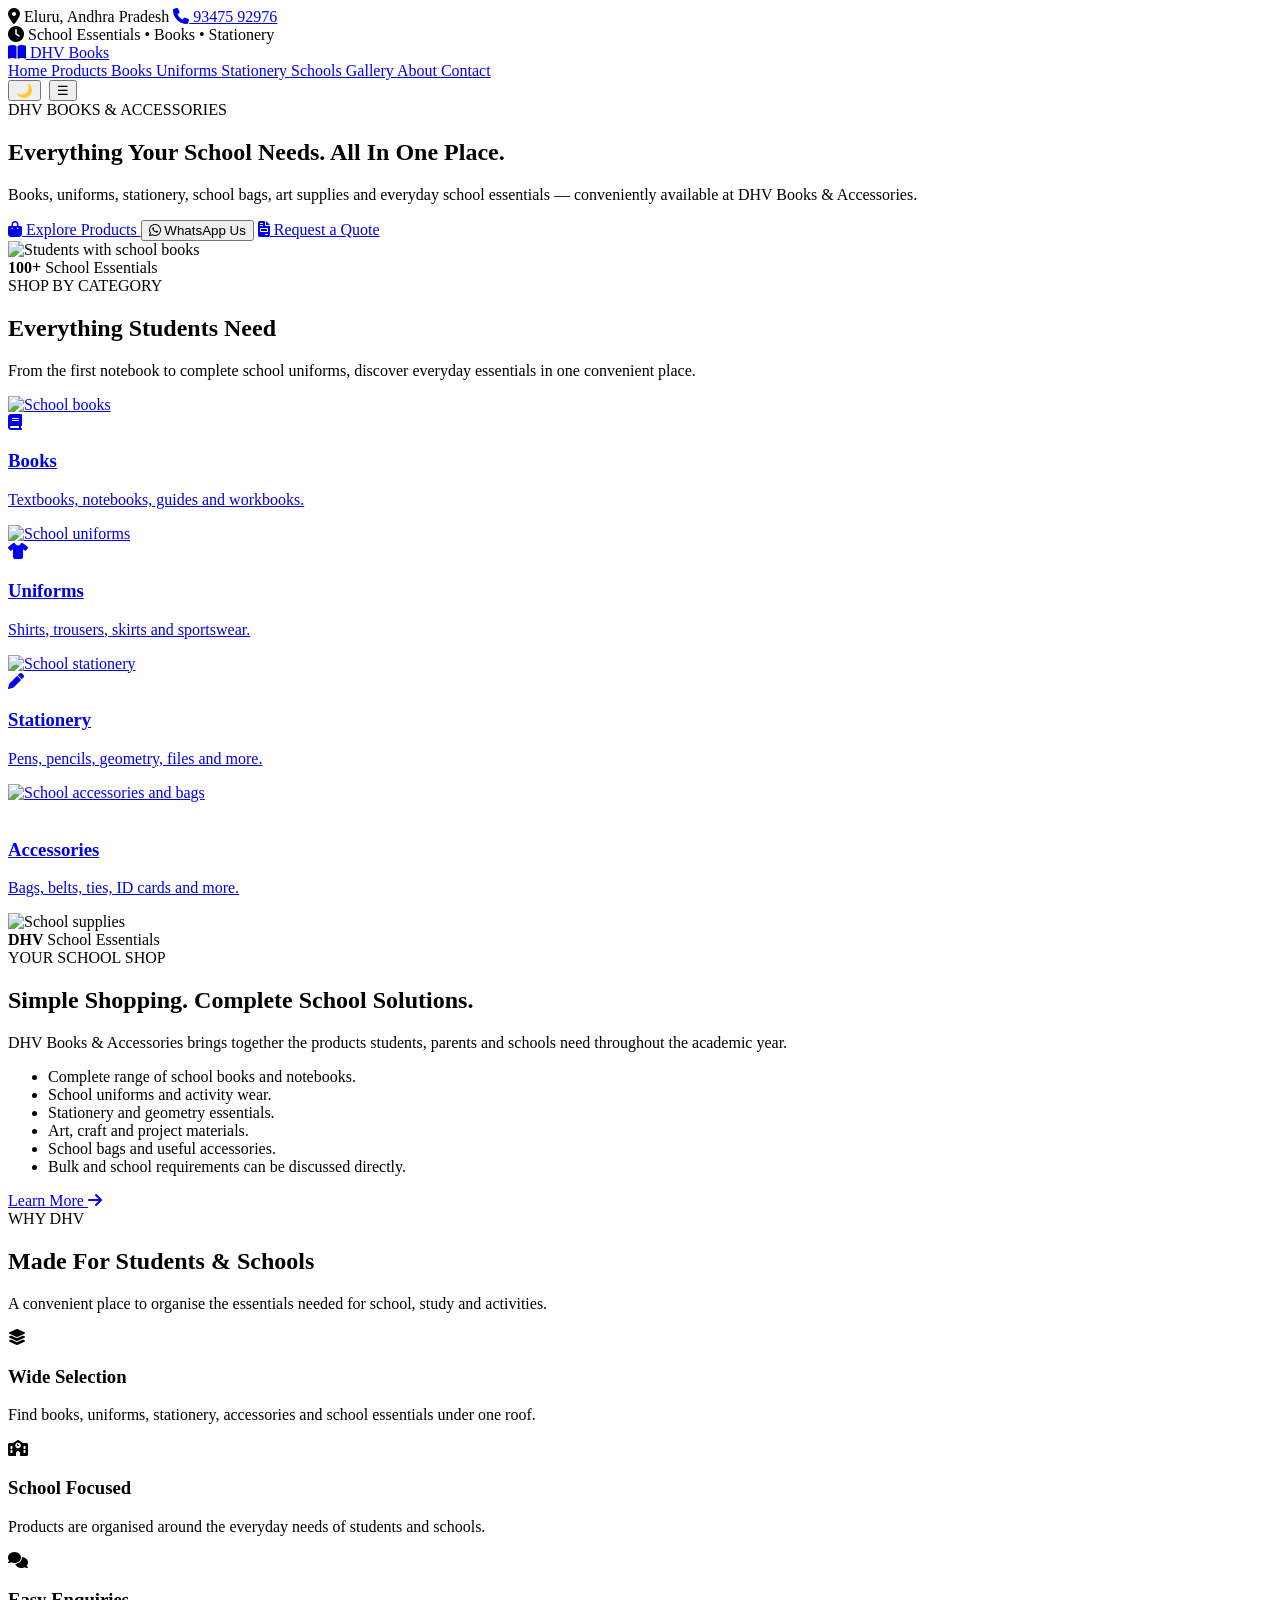
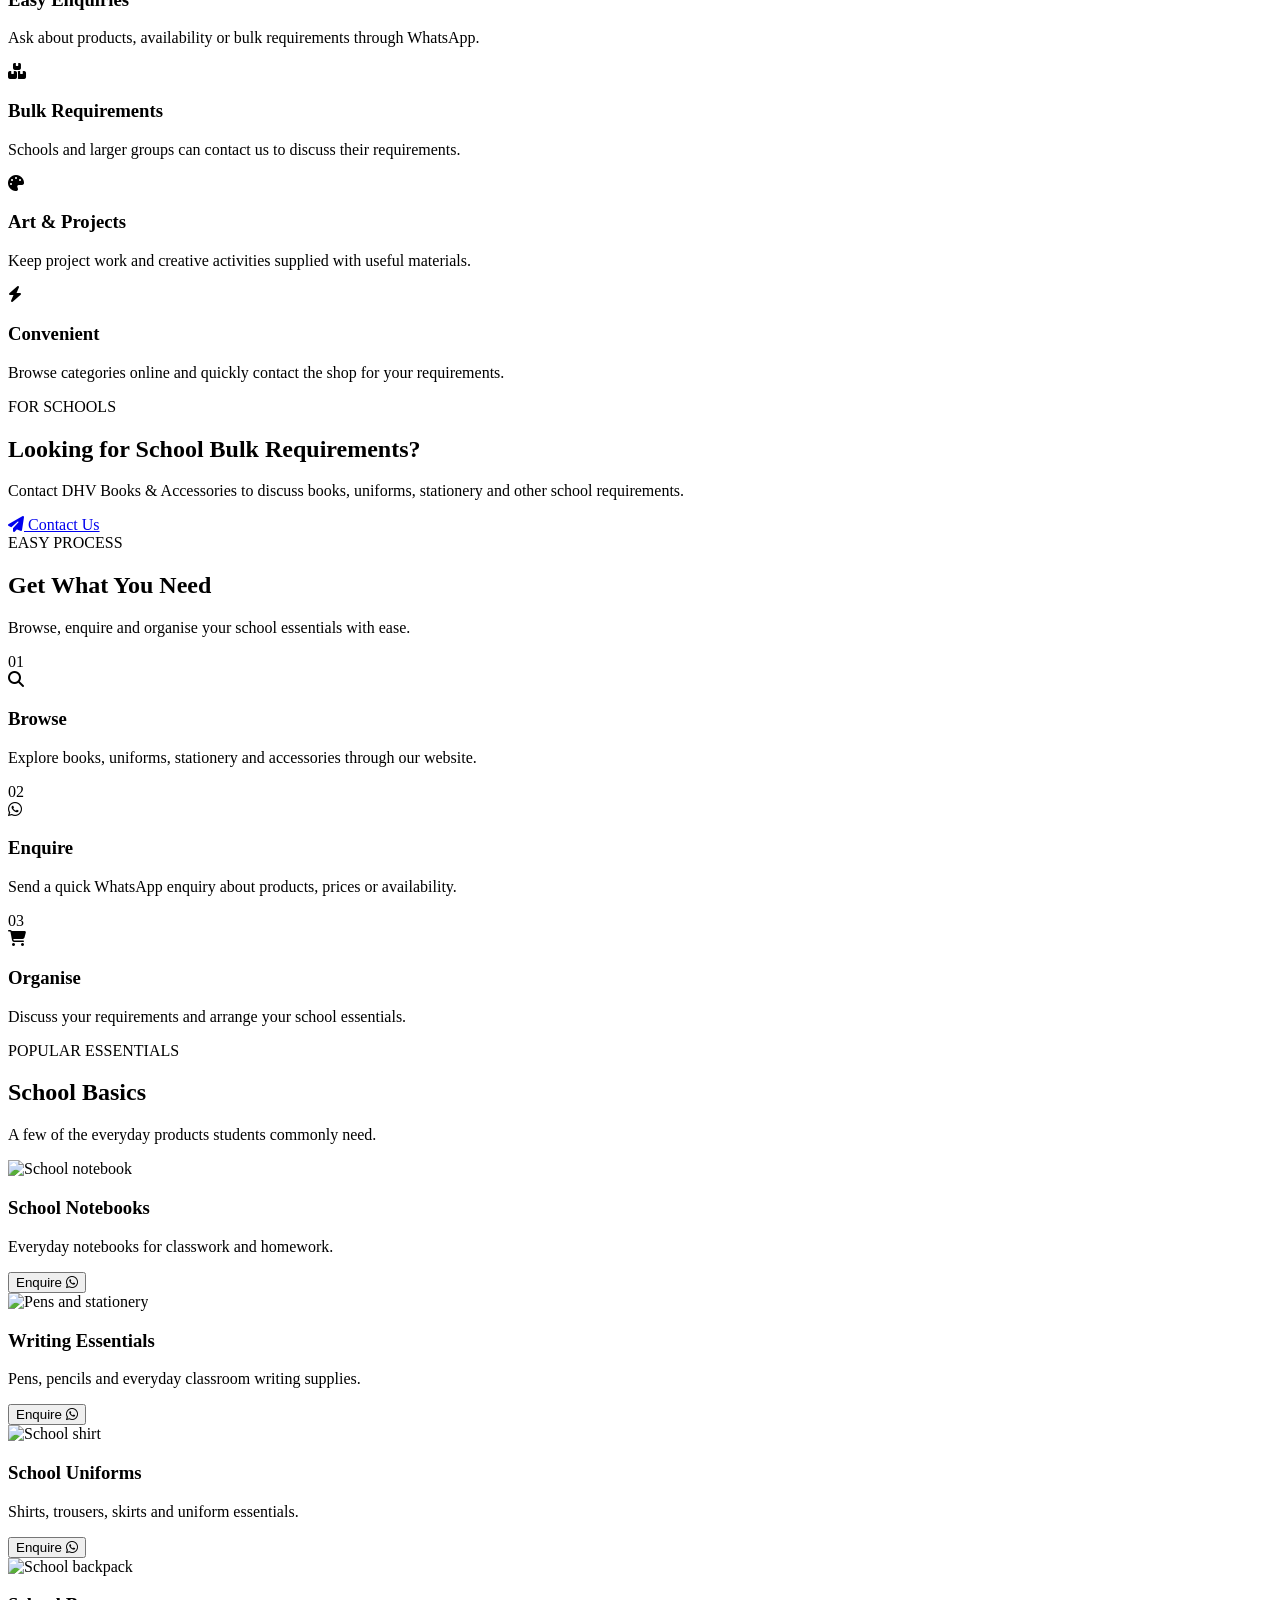
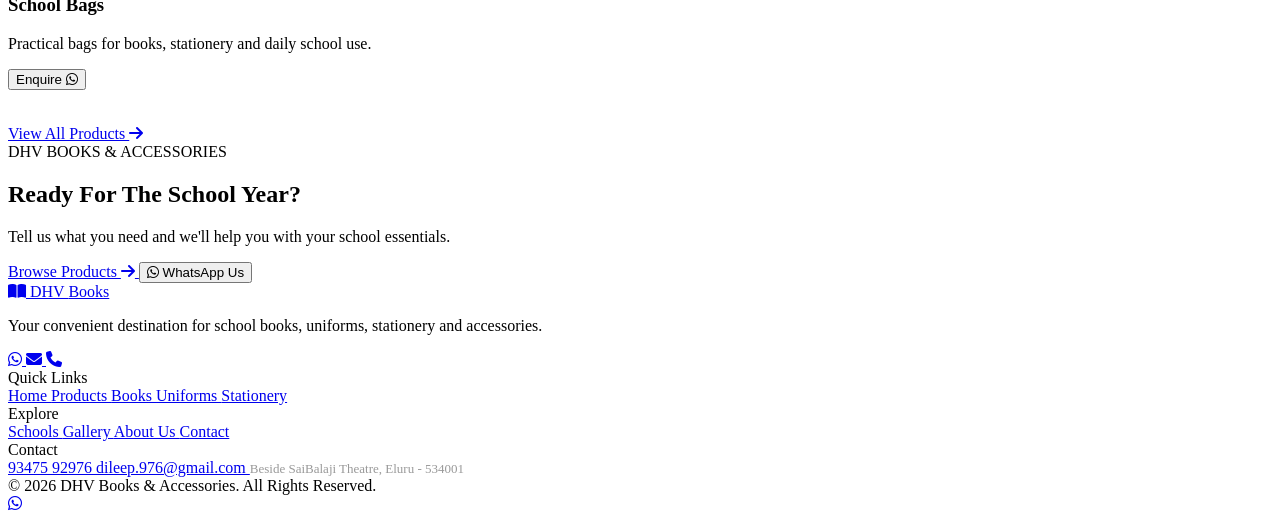
==== index.html @ c1295459 "Add files via upload" ====
<!DOCTYPE html>
<html lang="en">
<head>
    <meta charset="UTF-8">

    <meta
        name="viewport"
        content="width=device-width, initial-scale=1.0"
    >

    <meta
        name="description"
        content="DHV Books & Accessories - School books, uniforms, stationery, bags, art supplies and complete school essentials in Eluru."
    >

    <meta
        name="theme-color"
        content="#050505"
    >

    <title>
        DHV Books & Accessories | Everything Your School Needs
    </title>

    <!-- =====================================================
         ICONS
         ===================================================== -->

    <link
        rel="stylesheet"
        href="https://cdnjs.cloudflare.com/ajax/libs/font-awesome/6.5.2/css/all.min.css"
    >

    <!-- =====================================================
         WEBSITE STYLES
         ===================================================== -->

    <link
        rel="stylesheet"
        href="css/styles.css"
    >

    <!-- Prevent theme flash -->
    <script>
        (function () {
            const savedTheme =
                localStorage.getItem("dhv-theme");

            if (savedTheme === "light") {
                document.documentElement.classList.add(
                    "light-mode"
                );
            }
        })();
    </script>
</head>


<body>

    <!-- =====================================================
         TOP BAR
         ===================================================== -->

    <div class="top-bar">

        <div class="container top-bar-inner">

            <div class="top-bar-left">

                <span>
                    <i class="fa-solid fa-location-dot"></i>
                    Eluru, Andhra Pradesh
                </span>

                <a href="tel:9347592976">
                    <i class="fa-solid fa-phone"></i>
                    93475 92976
                </a>

            </div>


            <div class="top-bar-right">

                <span>
                    <i class="fa-solid fa-clock"></i>
                    School Essentials • Books • Stationery
                </span>

            </div>

        </div>

    </div>


    <!-- =====================================================
         HEADER
         ===================================================== -->

    <header class="site-header">

        <div class="container navbar">

            <!-- LOGO -->

            <a
                href="index.html"
                class="logo"
                aria-label="DHV Books & Accessories Home"
            >

                <span class="logo-icon">
                    <i class="fa-solid fa-book-open"></i>
                </span>

                <span class="logo-text">
                    DHV <span>Books</span>
                </span>

            </a>


            <!-- NAVIGATION -->

            <nav
                class="main-nav"
                id="mainNav"
            >

                <a
                    href="index.html"
                    class="active"
                >
                    Home
                </a>

                <a href="products.html">
                    Products
                </a>

                <a href="books.html">
                    Books
                </a>

                <a href="uniforms.html">
                    Uniforms
                </a>

                <a href="stationery.html">
                    Stationery
                </a>

                <a href="schools.html">
                    Schools
                </a>

                <a href="gallery.html">
                    Gallery
                </a>

                <a href="about.html">
                    About
                </a>

                <a href="contact.html">
                    Contact
                </a>

            </nav>


            <!-- HEADER ACTIONS -->

            <div
                style="
                    display:flex;
                    align-items:center;
                    gap:8px;
                "
            >

                <!-- THEME TOGGLE -->

                <button
                    class="theme-toggle"
                    id="themeToggle"
                    type="button"
                    aria-label="Toggle dark and light mode"
                    title="Toggle dark and light mode"
                >
                    🌙
                </button>


                <!-- MOBILE MENU -->

                <button
                    class="menu-toggle"
                    type="button"
                    aria-label="Open navigation menu"
                    aria-expanded="false"
                >
                    ☰
                </button>

            </div>

        </div>

    </header>


    <!-- =====================================================
         HERO
         ===================================================== -->

    <main>

        <section class="hero">

            <div class="container">

                <div class="hero-content">

                    <div class="section-kicker">
                        DHV BOOKS & ACCESSORIES
                    </div>


                    <h1>

                        Everything Your
                        <span>School Needs.</span>

                        All In One Place.

                    </h1>


                    <p>

                        Books, uniforms, stationery,
                        school bags, art supplies and
                        everyday school essentials —
                        conveniently available at DHV
                        Books & Accessories.

                    </p>


                    <div class="hero-buttons">

                        <a
                            href="products.html"
                            class="btn btn-primary"
                        >

                            <i class="fa-solid fa-bag-shopping"></i>

                            Explore Products

                        </a>


                        <button
                            type="button"
                            class="btn btn-whatsapp"
                            onclick="openWhatsApp(
                                'Hello DHV Books & Accessories, I would like to know more about your school products.'
                            )"
                        >

                            <i class="fa-brands fa-whatsapp"></i>

                            WhatsApp Us

                        </button>


                        <a
                            href="contact.html"
                            class="btn btn-outline"
                        >

                            <i class="fa-solid fa-file-invoice"></i>

                            Request a Quote

                        </a>

                    </div>

                </div>


                <!-- HERO IMAGE -->

                <div class="hero-image">

                    <img
                        src="https://images.unsplash.com/photo-1503676260728-1c00da094a0b?auto=format&fit=crop&w=1200&q=85"
                        alt="Students with school books"
                        loading="eager"
                    >


                    <div class="hero-badge">

                        <strong>
                            100+
                        </strong>

                        School Essentials

                    </div>

                </div>

            </div>

        </section>


        <!-- =================================================
             CATEGORIES
             ================================================= -->

        <section class="section">

            <div class="container">

                <div class="section-header">

                    <div class="section-kicker">
                        SHOP BY CATEGORY
                    </div>

                    <h2 class="section-title">
                        Everything Students Need
                    </h2>

                    <p class="section-description">

                        From the first notebook to
                        complete school uniforms,
                        discover everyday essentials
                        in one convenient place.

                    </p>

                </div>


                <div class="category-grid">


                    <!-- BOOKS -->

                    <a
                        href="books.html"
                        class="category-card reveal"
                    >

                        <img
                            src="https://images.unsplash.com/photo-1544716278-ca5e3f4abd8c?auto=format&fit=crop&w=900&q=80"
                            alt="School books"
                            loading="lazy"
                        >

                        <div class="category-content">

                            <div class="category-icon">

                                <i class="fa-solid fa-book"></i>

                            </div>

                            <h3>
                                Books
                            </h3>

                            <p>
                                Textbooks, notebooks,
                                guides and workbooks.
                            </p>

                        </div>

                    </a>


                    <!-- UNIFORMS -->

                    <a
                        href="uniforms.html"
                        class="category-card reveal"
                    >

                        <img
                            src="https://images.unsplash.com/photo-1529390079861-591de354faf5?auto=format&fit=crop&w=900&q=80"
                            alt="School uniforms"
                            loading="lazy"
                        >

                        <div class="category-content">

                            <div class="category-icon">

                                <i class="fa-solid fa-shirt"></i>

                            </div>

                            <h3>
                                Uniforms
                            </h3>

                            <p>
                                Shirts, trousers,
                                skirts and sportswear.
                            </p>

                        </div>

                    </a>


                    <!-- STATIONERY -->

                    <a
                        href="stationery.html"
                        class="category-card reveal"
                    >

                        <img
                            src="https://images.unsplash.com/photo-1456735190827-d1262f71b8a3?auto=format&fit=crop&w=900&q=80"
                            alt="School stationery"
                            loading="lazy"
                        >

                        <div class="category-content">

                            <div class="category-icon">

                                <i class="fa-solid fa-pen"></i>

                            </div>

                            <h3>
                                Stationery
                            </h3>

                            <p>
                                Pens, pencils, geometry,
                                files and more.
                            </p>

                        </div>

                    </a>


                    <!-- ACCESSORIES -->

                    <a
                        href="products.html"
                        class="category-card reveal"
                    >

                        <img
                            src="https://images.unsplash.com/photo-1553062407-98eeb64c6a62?auto=format&fit=crop&w=900&q=80"
                            alt="School accessories and bags"
                            loading="lazy"
                        >

                        <div class="category-content">

                            <div class="category-icon">

                                <i class="fa-solid fa-backpack"></i>

                            </div>

                            <h3>
                                Accessories
                            </h3>

                            <p>
                                Bags, belts, ties,
                                ID cards and more.
                            </p>

                        </div>

                    </a>

                </div>

            </div>

        </section>


        <!-- =================================================
             ABOUT / SHOP INTRO
             ================================================= -->

        <section class="section section-dark">

            <div class="container">

                <div class="two-column">

                    <div class="image-card reveal">

                        <img
                            src="https://images.unsplash.com/photo-1588072432836-e10032774350?auto=format&fit=crop&w=1200&q=85"
                            alt="School supplies"
                            loading="lazy"
                        >

                        <div class="image-card-badge">

                            <strong>
                                DHV
                            </strong>

                            School Essentials

                        </div>

                    </div>


                    <div class="reveal">

                        <div class="section-kicker">
                            YOUR SCHOOL SHOP
                        </div>

                        <h2 class="section-title">
                            Simple Shopping.
                            Complete School Solutions.
                        </h2>

                        <p class="text-muted">

                            DHV Books & Accessories brings
                            together the products students,
                            parents and schools need
                            throughout the academic year.

                        </p>


                        <ul class="check-list">

                            <li>
                                Complete range of school books
                                and notebooks.
                            </li>

                            <li>
                                School uniforms and activity wear.
                            </li>

                            <li>
                                Stationery and geometry essentials.
                            </li>

                            <li>
                                Art, craft and project materials.
                            </li>

                            <li>
                                School bags and useful accessories.
                            </li>

                            <li>
                                Bulk and school requirements
                                can be discussed directly.
                            </li>

                        </ul>


                        <a
                            href="about.html"
                            class="btn btn-primary"
                        >

                            Learn More

                            <i class="fa-solid fa-arrow-right"></i>

                        </a>

                    </div>

                </div>

            </div>

        </section>


        <!-- =================================================
             WHY DHV
             ================================================= -->

        <section class="section">

            <div class="container">

                <div class="section-header">

                    <div class="section-kicker">
                        WHY DHV
                    </div>

                    <h2 class="section-title">
                        Made For Students & Schools
                    </h2>

                    <p class="section-description">

                        A convenient place to organise
                        the essentials needed for school,
                        study and activities.

                    </p>

                </div>


                <div class="feature-grid">


                    <div class="feature-card reveal">

                        <div class="feature-icon">

                            <i class="fa-solid fa-layer-group"></i>

                        </div>

                        <h3>
                            Wide Selection
                        </h3>

                        <p>

                            Find books, uniforms,
                            stationery, accessories
                            and school essentials
                            under one roof.

                        </p>

                    </div>


                    <div class="feature-card reveal">

                        <div class="feature-icon orange">

                            <i class="fa-solid fa-school"></i>

                        </div>

                        <h3>
                            School Focused
                        </h3>

                        <p>

                            Products are organised
                            around the everyday needs
                            of students and schools.

                        </p>

                    </div>


                    <div class="feature-card reveal">

                        <div class="feature-icon green">

                            <i class="fa-solid fa-comments"></i>

                        </div>

                        <h3>
                            Easy Enquiries
                        </h3>

                        <p>

                            Ask about products,
                            availability or bulk
                            requirements through WhatsApp.

                        </p>

                    </div>


                    <div class="feature-card reveal">

                        <div class="feature-icon">

                            <i class="fa-solid fa-boxes-stacked"></i>

                        </div>

                        <h3>
                            Bulk Requirements
                        </h3>

                        <p>

                            Schools and larger groups
                            can contact us to discuss
                            their requirements.

                        </p>

                    </div>


                    <div class="feature-card reveal">

                        <div class="feature-icon orange">

                            <i class="fa-solid fa-palette"></i>

                        </div>

                        <h3>
                            Art & Projects
                        </h3>

                        <p>

                            Keep project work and
                            creative activities supplied
                            with useful materials.

                        </p>

                    </div>


                    <div class="feature-card reveal">

                        <div class="feature-icon green">

                            <i class="fa-solid fa-bolt"></i>

                        </div>

                        <h3>
                            Convenient
                        </h3>

                        <p>

                            Browse categories online
                            and quickly contact the shop
                            for your requirements.

                        </p>

                    </div>

                </div>

            </div>

        </section>


        <!-- =================================================
             SCHOOL BANNER
             ================================================= -->

        <section class="school-banner">

            <div class="container">

                <div class="school-banner-content">

                    <div>

                        <div class="section-kicker">
                            FOR SCHOOLS
                        </div>

                        <h2>
                            Looking for School
                            Bulk Requirements?
                        </h2>

                        <p>

                            Contact DHV Books &
                            Accessories to discuss
                            books, uniforms, stationery
                            and other school requirements.

                        </p>

                    </div>


                    <a
                        href="contact.html"
                        class="btn btn-yellow"
                    >

                        <i class="fa-solid fa-paper-plane"></i>

                        Contact Us

                    </a>

                </div>

            </div>

        </section>


        <!-- =================================================
             HOW IT WORKS
             ================================================= -->

        <section class="section">

            <div class="container">

                <div class="section-header">

                    <div class="section-kicker">
                        EASY PROCESS
                    </div>

                    <h2 class="section-title">
                        Get What You Need
                    </h2>

                    <p class="section-description">

                        Browse, enquire and organise
                        your school essentials with ease.

                    </p>

                </div>


                <div class="steps-grid">


                    <div class="step-card reveal">

                        <span class="step-number">
                            01
                        </span>

                        <div class="step-icon">

                            <i class="fa-solid fa-magnifying-glass"></i>

                        </div>

                        <h3>
                            Browse
                        </h3>

                        <p>

                            Explore books, uniforms,
                            stationery and accessories
                            through our website.

                        </p>

                    </div>


                    <div class="step-card reveal">

                        <span class="step-number">
                            02
                        </span>

                        <div class="step-icon">

                            <i class="fa-brands fa-whatsapp"></i>

                        </div>

                        <h3>
                            Enquire
                        </h3>

                        <p>

                            Send a quick WhatsApp enquiry
                            about products, prices or
                            availability.

                        </p>

                    </div>


                    <div class="step-card reveal">

                        <span class="step-number">
                            03
                        </span>

                        <div class="step-icon">

                            <i class="fa-solid fa-cart-shopping"></i>

                        </div>

                        <h3>
                            Organise
                        </h3>

                        <p>

                            Discuss your requirements
                            and arrange your school
                            essentials.

                        </p>

                    </div>

                </div>

            </div>

        </section>


        <!-- =================================================
             FEATURED PRODUCTS
             ================================================= -->

        <section class="section section-dark">

            <div class="container">

                <div class="section-header">

                    <div class="section-kicker">
                        POPULAR ESSENTIALS
                    </div>

                    <h2 class="section-title">
                        School Basics
                    </h2>

                    <p class="section-description">

                        A few of the everyday products
                        students commonly need.

                    </p>

                </div>


                <div class="product-grid">


                    <article
                        class="product-card reveal"
                        data-category="books"
                    >

                        <div class="product-image">

                            <img
                                src="https://images.unsplash.com/photo-1544947950-fa07a98d237f?auto=format&fit=crop&w=800&q=80"
                                alt="School notebook"
                                loading="lazy"
                            >

                        </div>

                        <div class="product-content">

                            <h3>
                                School Notebooks
                            </h3>

                            <p>
                                Everyday notebooks for
                                classwork and homework.
                            </p>

                            <button
                                class="btn btn-primary"
                                type="button"
                                onclick="enquireProduct('School Notebooks')"
                            >

                                Enquire

                                <i class="fa-brands fa-whatsapp"></i>

                            </button>

                        </div>

                    </article>


                    <article
                        class="product-card reveal"
                        data-category="stationery"
                    >

                        <div class="product-image">

                            <img
                                src="https://images.unsplash.com/photo-1583485088034-697b5bc54ccd?auto=format&fit=crop&w=800&q=80"
                                alt="Pens and stationery"
                                loading="lazy"
                            >

                        </div>

                        <div class="product-content">

                            <h3>
                                Writing Essentials
                            </h3>

                            <p>
                                Pens, pencils and everyday
                                classroom writing supplies.
                            </p>

                            <button
                                class="btn btn-primary"
                                type="button"
                                onclick="enquireProduct('Writing Essentials')"
                            >

                                Enquire

                                <i class="fa-brands fa-whatsapp"></i>

                            </button>

                        </div>

                    </article>


                    <article
                        class="product-card reveal"
                        data-category="uniforms"
                    >

                        <div class="product-image">

                            <img
                                src="https://images.unsplash.com/photo-1622445275576-721325763afe?auto=format&fit=crop&w=800&q=80"
                                alt="School shirt"
                                loading="lazy"
                            >

                        </div>

                        <div class="product-content">

                            <h3>
                                School Uniforms
                            </h3>

                            <p>
                                Shirts, trousers, skirts
                                and uniform essentials.
                            </p>

                            <button
                                class="btn btn-primary"
                                type="button"
                                onclick="enquireProduct('School Uniforms')"
                            >

                                Enquire

                                <i class="fa-brands fa-whatsapp"></i>

                            </button>

                        </div>

                    </article>


                    <article
                        class="product-card reveal"
                        data-category="accessories"
                    >

                        <div class="product-image">

                            <img
                                src="https://images.unsplash.com/photo-1553062407-98eeb64c6a62?auto=format&fit=crop&w=800&q=80"
                                alt="School backpack"
                                loading="lazy"
                            >

                        </div>

                        <div class="product-content">

                            <h3>
                                School Bags
                            </h3>

                            <p>
                                Practical bags for books,
                                stationery and daily school use.
                            </p>

                            <button
                                class="btn btn-primary"
                                type="button"
                                onclick="enquireProduct('School Bags')"
                            >

                                Enquire

                                <i class="fa-brands fa-whatsapp"></i>

                            </button>

                        </div>

                    </article>

                </div>


                <div
                    class="text-center"
                    style="margin-top:35px;"
                >

                    <a
                        href="products.html"
                        class="btn btn-outline"
                    >

                        View All Products

                        <i class="fa-solid fa-arrow-right"></i>

                    </a>

                </div>

            </div>

        </section>


        <!-- =================================================
             CTA
             ================================================= -->

        <section class="cta-section">

            <div class="container">

                <div class="cta-box">

                    <div class="cta-content">

                        <div class="section-kicker">
                            DHV BOOKS & ACCESSORIES
                        </div>

                        <h2>
                            Ready For The
                            School Year?
                        </h2>

                        <p>

                            Tell us what you need and
                            we'll help you with your
                            school essentials.

                        </p>

                    </div>


                    <div class="cta-buttons">

                        <a
                            href="products.html"
                            class="btn btn-white"
                        >

                            Browse Products

                            <i class="fa-solid fa-arrow-right"></i>

                        </a>


                        <button
                            type="button"
                            class="btn btn-yellow"
                            onclick="openWhatsApp(
                                'Hello DHV Books & Accessories, I would like to enquire about school essentials.'
                            )"
                        >

                            <i class="fa-brands fa-whatsapp"></i>

                            WhatsApp Us

                        </button>

                    </div>

                </div>

            </div>

        </section>

    </main>


    <!-- =====================================================
         FOOTER
         ===================================================== -->

    <footer class="site-footer">

        <div class="container">

            <div class="footer-grid">


                <!-- BRAND -->

                <div class="footer-brand">

                    <a
                        href="index.html"
                        class="logo"
                    >

                        <span class="logo-icon">

                            <i class="fa-solid fa-book-open"></i>

                        </span>

                        <span class="logo-text">
                            DHV <span>Books</span>
                        </span>

                    </a>


                    <p>

                        Your convenient destination
                        for school books, uniforms,
                        stationery and accessories.

                    </p>


                    <div class="footer-social">

                        <a
                            href="https://wa.me/919347592976"
                            target="_blank"
                            rel="noopener"
                            aria-label="WhatsApp"
                        >
                            <i class="fa-brands fa-whatsapp"></i>
                        </a>

                        <a
                            href="mailto:dileep.976@gmail.com"
                            aria-label="Email"
                        >
                            <i class="fa-solid fa-envelope"></i>
                        </a>

                        <a
                            href="tel:9347592976"
                            aria-label="Phone"
                        >
                            <i class="fa-solid fa-phone"></i>
                        </a>

                    </div>

                </div>


                <!-- QUICK LINKS -->

                <div>

                    <div class="footer-title">
                        Quick Links
                    </div>

                    <div class="footer-links">

                        <a href="index.html">
                            Home
                        </a>

                        <a href="products.html">
                            Products
                        </a>

                        <a href="books.html">
                            Books
                        </a>

                        <a href="uniforms.html">
                            Uniforms
                        </a>

                        <a href="stationery.html">
                            Stationery
                        </a>

                    </div>

                </div>


                <!-- COMPANY -->

                <div>

                    <div class="footer-title">
                        Explore
                    </div>

                    <div class="footer-links">

                        <a href="schools.html">
                            Schools
                        </a>

                        <a href="gallery.html">
                            Gallery
                        </a>

                        <a href="about.html">
                            About Us
                        </a>

                        <a href="contact.html">
                            Contact
                        </a>

                    </div>

                </div>


                <!-- CONTACT -->

                <div>

                    <div class="footer-title">
                        Contact
                    </div>

                    <div class="footer-links">

                        <a href="tel:9347592976">
                            93475 92976
                        </a>

                        <a href="mailto:dileep.976@gmail.com">
                            dileep.976@gmail.com
                        </a>

                        <span style="color:#999;font-size:13px;">
                            Beside SaiBalaji Theatre,
                            Eluru - 534001
                        </span>

                    </div>

                </div>

            </div>


            <div class="footer-bottom">

                ©
                <span id="currentYear">
                    2026
                </span>

                DHV Books & Accessories.
                All Rights Reserved.

            </div>

        </div>

    </footer>


    <!-- =====================================================
         FLOATING WHATSAPP
         ===================================================== -->

    <a
        href="https://wa.me/919347592976"
        target="_blank"
        rel="noopener"
        class="whatsapp-float"
        aria-label="Chat with DHV Books & Accessories on WhatsApp"
        title="WhatsApp DHV Books & Accessories"
    >

        <i class="fa-brands fa-whatsapp"></i>

    </a>


    <!-- =====================================================
         JAVASCRIPT
         ===================================================== -->

    <script src="js/script.js"></script>

</body>
</html>
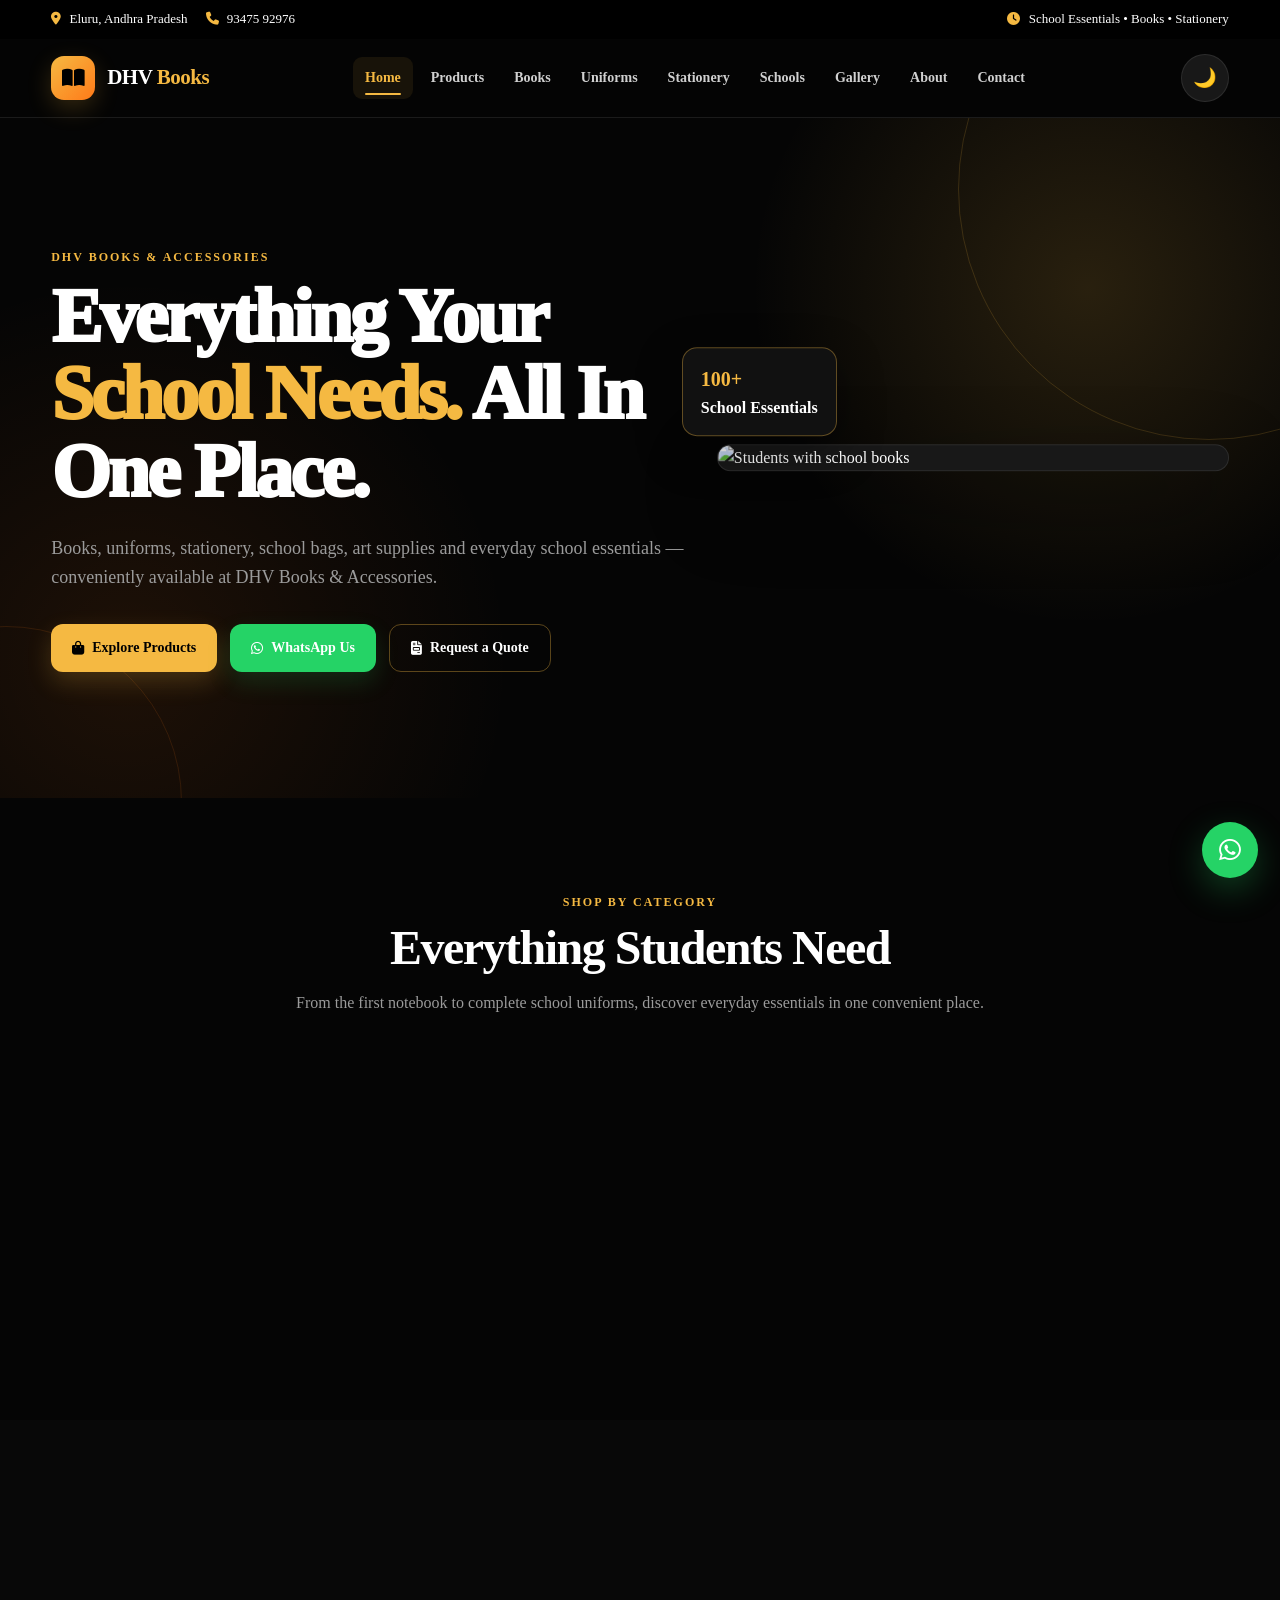
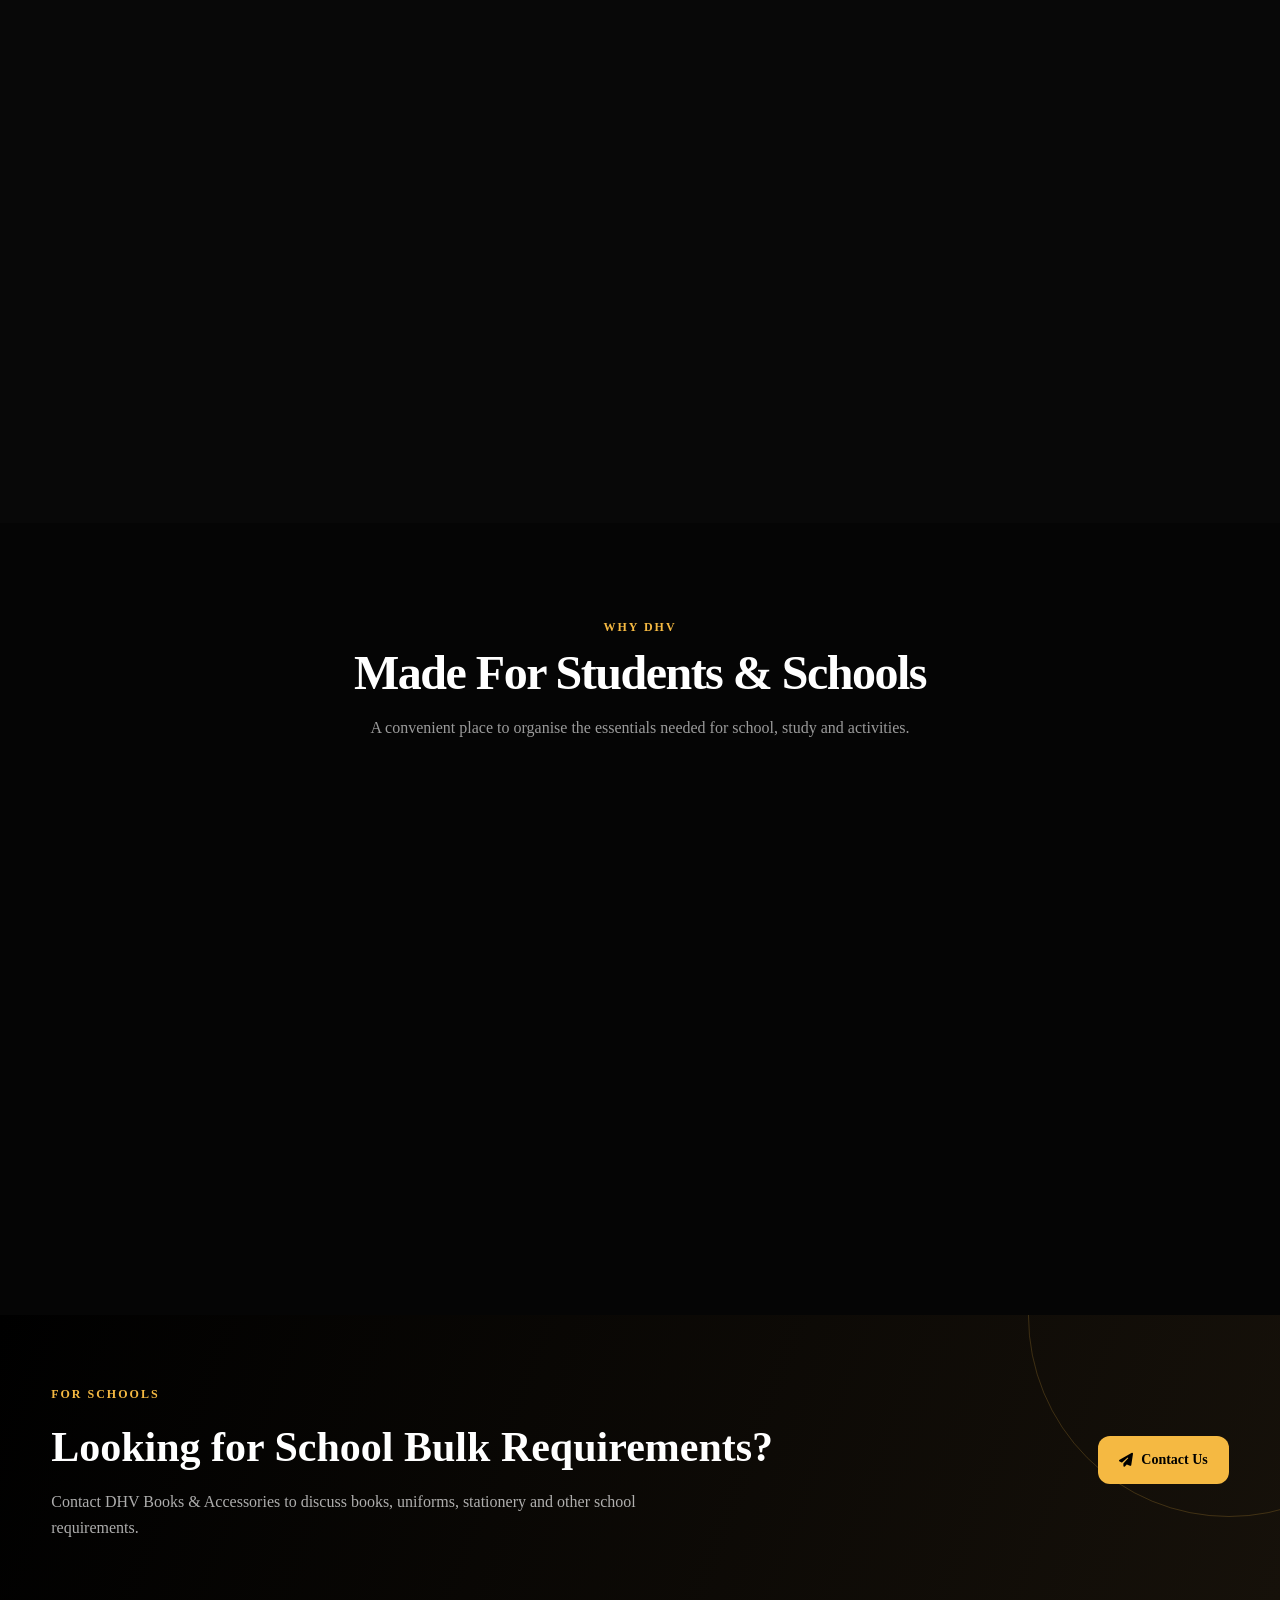
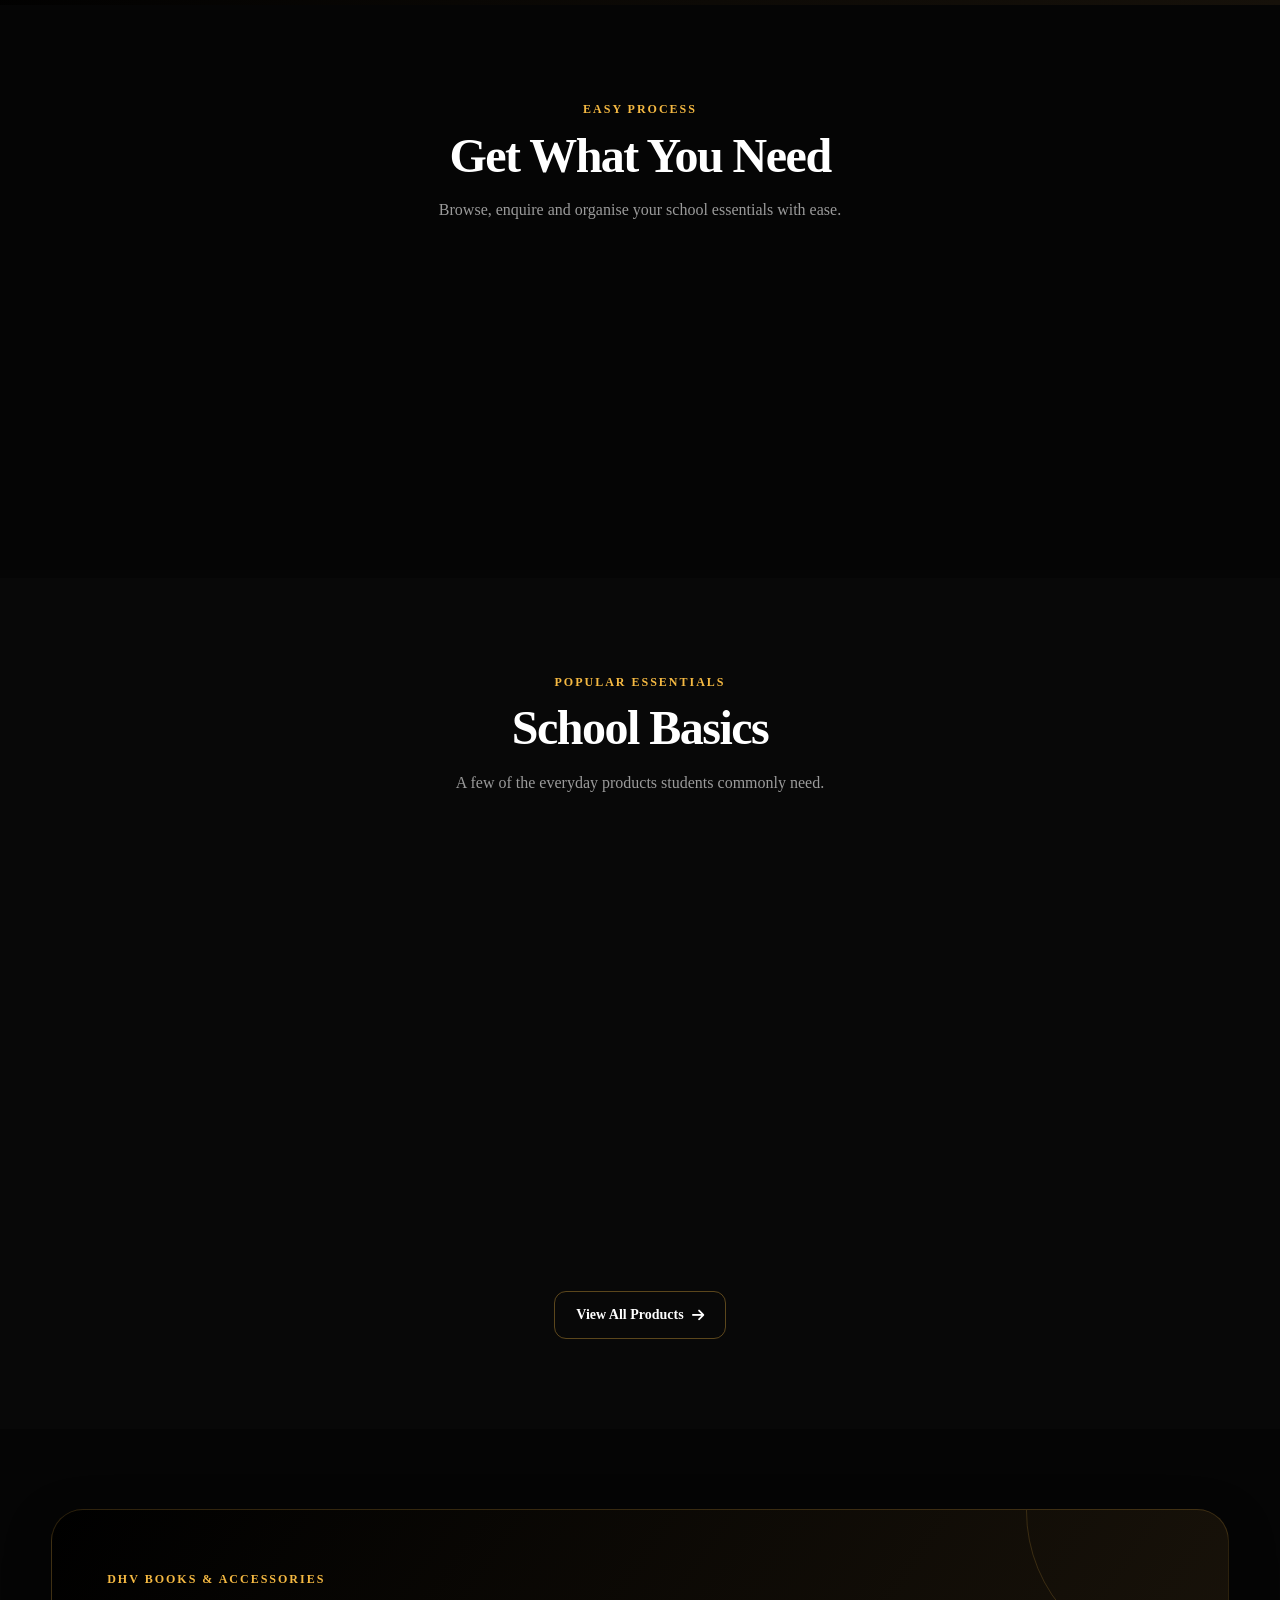
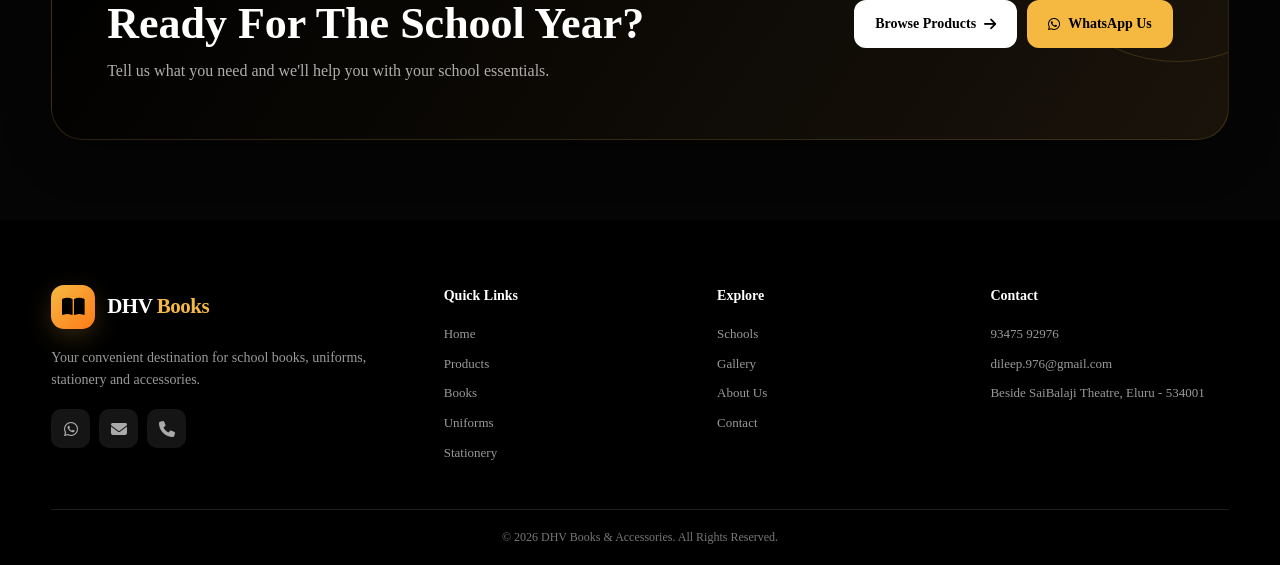
==== commit 9619f376: "Update index.html" ====
--- a/index.html
+++ b/index.html
@@ -1,1463 +1,862 @@
 <!DOCTYPE html>
 <html lang="en">
-<head>
-    <meta charset="UTF-8">
+  <head>
+    <link rel="stylesheet" href="styles.css" />
+
+    <script src="js/script.js"></script>
+    
+    <meta charset="UTF-8" />
+
+    <meta name="viewport" content="width=device-width, initial-scale=1.0" />
 
     <meta
-        name="viewport"
-        content="width=device-width, initial-scale=1.0"
-    >
-
-    <meta
-        name="description"
-        content="DHV Books & Accessories - School books, uniforms, stationery, bags, art supplies and complete school essentials in Eluru."
-    >
-
-    <meta
-        name="theme-color"
-        content="#050505"
-    >
-
-    <title>
-        DHV Books & Accessories | Everything Your School Needs
-    </title>
+      name="description"
+      content="DHV Books & Accessories - School books, uniforms, stationery, bags, art supplies and complete school essentials in Eluru."
+    />
+
+    <meta name="theme-color" content="#050505" />
+
+    <title>DHV Books & Accessories | Everything Your School Needs</title>
 
     <!-- =====================================================
          ICONS
          ===================================================== -->
 
     <link
-        rel="stylesheet"
-        href="https://cdnjs.cloudflare.com/ajax/libs/font-awesome/6.5.2/css/all.min.css"
-    >
+      rel="stylesheet"
+      href="https://cdnjs.cloudflare.com/ajax/libs/font-awesome/6.5.2/css/all.min.css"
+    />
 
     <!-- =====================================================
          WEBSITE STYLES
          ===================================================== -->
 
-    <link
-        rel="stylesheet"
-        href="css/styles.css"
-    >
 
     <!-- Prevent theme flash -->
     <script>
-        (function () {
-            const savedTheme =
-                localStorage.getItem("dhv-theme");
-
-            if (savedTheme === "light") {
-                document.documentElement.classList.add(
-                    "light-mode"
-                );
-            }
-        })();
+      (function () {
+        const savedTheme = localStorage.getItem("dhv-theme");
+
+        if (savedTheme === "light") {
+          document.documentElement.classList.add("light-mode");
+        }
+      })();
     </script>
-</head>
-
-
-<body>
-
+  </head>
+
+  <body>
     <!-- =====================================================
          TOP BAR
          ===================================================== -->
 
     <div class="top-bar">
-
-        <div class="container top-bar-inner">
-
-            <div class="top-bar-left">
-
-                <span>
-                    <i class="fa-solid fa-location-dot"></i>
-                    Eluru, Andhra Pradesh
-                </span>
-
-                <a href="tel:9347592976">
-                    <i class="fa-solid fa-phone"></i>
-                    93475 92976
-                </a>
-
-            </div>
-
-
-            <div class="top-bar-right">
-
-                <span>
-                    <i class="fa-solid fa-clock"></i>
-                    School Essentials • Books • Stationery
-                </span>
-
-            </div>
-
-        </div>
-
+      <div class="container top-bar-inner">
+        <div class="top-bar-left">
+          <span>
+            <i class="fa-solid fa-location-dot"></i>
+            Eluru, Andhra Pradesh
+          </span>
+
+          <a href="tel:9347592976">
+            <i class="fa-solid fa-phone"></i>
+            93475 92976
+          </a>
+        </div>
+
+        <div class="top-bar-right">
+          <span>
+            <i class="fa-solid fa-clock"></i>
+            School Essentials • Books • Stationery
+          </span>
+        </div>
+      </div>
     </div>
-
 
     <!-- =====================================================
          HEADER
          ===================================================== -->
 
     <header class="site-header">
-
-        <div class="container navbar">
-
-            <!-- LOGO -->
-
-            <a
-                href="index.html"
-                class="logo"
-                aria-label="DHV Books & Accessories Home"
-            >
-
-                <span class="logo-icon">
-                    <i class="fa-solid fa-book-open"></i>
-                </span>
-
-                <span class="logo-text">
-                    DHV <span>Books</span>
-                </span>
-
-            </a>
-
-
-            <!-- NAVIGATION -->
-
-            <nav
-                class="main-nav"
-                id="mainNav"
-            >
-
-                <a
-                    href="index.html"
-                    class="active"
-                >
-                    Home
-                </a>
-
-                <a href="products.html">
-                    Products
-                </a>
-
-                <a href="books.html">
-                    Books
-                </a>
-
-                <a href="uniforms.html">
-                    Uniforms
-                </a>
-
-                <a href="stationery.html">
-                    Stationery
-                </a>
-
-                <a href="schools.html">
-                    Schools
-                </a>
-
-                <a href="gallery.html">
-                    Gallery
-                </a>
-
-                <a href="about.html">
-                    About
-                </a>
-
-                <a href="contact.html">
-                    Contact
-                </a>
-
-            </nav>
-
-
-            <!-- HEADER ACTIONS -->
-
-            <div
-                style="
-                    display:flex;
-                    align-items:center;
-                    gap:8px;
-                "
-            >
-
-                <!-- THEME TOGGLE -->
-
-                <button
-                    class="theme-toggle"
-                    id="themeToggle"
-                    type="button"
-                    aria-label="Toggle dark and light mode"
-                    title="Toggle dark and light mode"
-                >
-                    🌙
-                </button>
-
-
-                <!-- MOBILE MENU -->
-
-                <button
-                    class="menu-toggle"
-                    type="button"
-                    aria-label="Open navigation menu"
-                    aria-expanded="false"
-                >
-                    ☰
-                </button>
-
-            </div>
-
-        </div>
-
+      <div class="container navbar">
+        <!-- LOGO -->
+
+        <a
+          href="index.html"
+          class="logo"
+          aria-label="DHV Books & Accessories Home"
+        >
+          <span class="logo-icon">
+            <i class="fa-solid fa-book-open"></i>
+          </span>
+
+          <span class="logo-text"> DHV <span>Books</span> </span>
+        </a>
+
+        <!-- NAVIGATION -->
+
+        <nav class="main-nav" id="mainNav">
+          <a href="index.html" class="active"> Home </a>
+
+          <a href="products.html"> Products </a>
+
+          <a href="books.html"> Books </a>
+
+          <a href="uniforms.html"> Uniforms </a>
+
+          <a href="stationery.html"> Stationery </a>
+
+          <a href="schools.html"> Schools </a>
+
+          <a href="gallery.html"> Gallery </a>
+
+          <a href="about.html"> About </a>
+
+          <a href="contact.html"> Contact </a>
+        </nav>
+
+        <!-- HEADER ACTIONS -->
+
+        <div style="display: flex; align-items: center; gap: 8px">
+          <!-- THEME TOGGLE -->
+
+          <button
+            class="theme-toggle"
+            id="themeToggle"
+            type="button"
+            aria-label="Toggle dark and light mode"
+            title="Toggle dark and light mode"
+          >
+            🌙
+          </button>
+
+          <!-- MOBILE MENU -->
+
+          <button
+            class="menu-toggle"
+            type="button"
+            aria-label="Open navigation menu"
+            aria-expanded="false"
+          >
+            ☰
+          </button>
+        </div>
+      </div>
     </header>
-
 
     <!-- =====================================================
          HERO
          ===================================================== -->
 
     <main>
-
-        <section class="hero">
-
-            <div class="container">
-
-                <div class="hero-content">
-
-                    <div class="section-kicker">
-                        DHV BOOKS & ACCESSORIES
-                    </div>
-
-
-                    <h1>
-
-                        Everything Your
-                        <span>School Needs.</span>
-
-                        All In One Place.
-
-                    </h1>
-
-
-                    <p>
-
-                        Books, uniforms, stationery,
-                        school bags, art supplies and
-                        everyday school essentials —
-                        conveniently available at DHV
-                        Books & Accessories.
-
-                    </p>
-
-
-                    <div class="hero-buttons">
-
-                        <a
-                            href="products.html"
-                            class="btn btn-primary"
-                        >
-
-                            <i class="fa-solid fa-bag-shopping"></i>
-
-                            Explore Products
-
-                        </a>
-
-
-                        <button
-                            type="button"
-                            class="btn btn-whatsapp"
-                            onclick="openWhatsApp(
+      <section class="hero">
+        <div class="container">
+          <div class="hero-content">
+            <div class="section-kicker">DHV BOOKS & ACCESSORIES</div>
+
+            <h1>
+              Everything Your
+              <span>School Needs.</span>
+
+              All In One Place.
+            </h1>
+
+            <p>
+              Books, uniforms, stationery, school bags, art supplies and
+              everyday school essentials — conveniently available at DHV Books &
+              Accessories.
+            </p>
+
+            <div class="hero-buttons">
+              <a href="products.html" class="btn btn-primary">
+                <i class="fa-solid fa-bag-shopping"></i>
+
+                Explore Products
+              </a>
+
+              <button
+                type="button"
+                class="btn btn-whatsapp"
+                onclick="openWhatsApp(
                                 'Hello DHV Books & Accessories, I would like to know more about your school products.'
                             )"
-                        >
-
-                            <i class="fa-brands fa-whatsapp"></i>
-
-                            WhatsApp Us
-
-                        </button>
-
-
-                        <a
-                            href="contact.html"
-                            class="btn btn-outline"
-                        >
-
-                            <i class="fa-solid fa-file-invoice"></i>
-
-                            Request a Quote
-
-                        </a>
-
-                    </div>
-
-                </div>
-
-
-                <!-- HERO IMAGE -->
-
-                <div class="hero-image">
-
-                    <img
-                        src="https://images.unsplash.com/photo-1503676260728-1c00da094a0b?auto=format&fit=crop&w=1200&q=85"
-                        alt="Students with school books"
-                        loading="eager"
-                    >
-
-
-                    <div class="hero-badge">
-
-                        <strong>
-                            100+
-                        </strong>
-
-                        School Essentials
-
-                    </div>
-
-                </div>
-
-            </div>
-
-        </section>
-
-
-        <!-- =================================================
+              >
+                <i class="fa-brands fa-whatsapp"></i>
+
+                WhatsApp Us
+              </button>
+
+              <a href="contact.html" class="btn btn-outline">
+                <i class="fa-solid fa-file-invoice"></i>
+
+                Request a Quote
+              </a>
+            </div>
+          </div>
+
+          <!-- HERO IMAGE -->
+
+          <div class="hero-image">
+            <img
+              src="https://images.unsplash.com/photo-1503676260728-1c00da094a0b?auto=format&fit=crop&w=1200&q=85"
+              alt="Students with school books"
+              loading="eager"
+            />
+
+            <div class="hero-badge">
+              <strong> 100+ </strong>
+
+              School Essentials
+            </div>
+          </div>
+        </div>
+      </section>
+
+      <!-- =================================================
              CATEGORIES
              ================================================= -->
 
-        <section class="section">
-
-            <div class="container">
-
-                <div class="section-header">
-
-                    <div class="section-kicker">
-                        SHOP BY CATEGORY
-                    </div>
-
-                    <h2 class="section-title">
-                        Everything Students Need
-                    </h2>
-
-                    <p class="section-description">
-
-                        From the first notebook to
-                        complete school uniforms,
-                        discover everyday essentials
-                        in one convenient place.
-
-                    </p>
-
+      <section class="section">
+        <div class="container">
+          <div class="section-header">
+            <div class="section-kicker">SHOP BY CATEGORY</div>
+
+            <h2 class="section-title">Everything Students Need</h2>
+
+            <p class="section-description">
+              From the first notebook to complete school uniforms, discover
+              everyday essentials in one convenient place.
+            </p>
+          </div>
+
+          <div class="category-grid">
+            <!-- BOOKS -->
+
+            <a href="books.html" class="category-card reveal">
+              <img
+                src="https://images.unsplash.com/photo-1544716278-ca5e3f4abd8c?auto=format&fit=crop&w=900&q=80"
+                alt="School books"
+                loading="lazy"
+              />
+
+              <div class="category-content">
+                <div class="category-icon">
+                  <i class="fa-solid fa-book"></i>
                 </div>
 
-
-                <div class="category-grid">
-
-
-                    <!-- BOOKS -->
-
-                    <a
-                        href="books.html"
-                        class="category-card reveal"
-                    >
-
-                        <img
-                            src="https://images.unsplash.com/photo-1544716278-ca5e3f4abd8c?auto=format&fit=crop&w=900&q=80"
-                            alt="School books"
-                            loading="lazy"
-                        >
-
-                        <div class="category-content">
-
-                            <div class="category-icon">
-
-                                <i class="fa-solid fa-book"></i>
-
-                            </div>
-
-                            <h3>
-                                Books
-                            </h3>
-
-                            <p>
-                                Textbooks, notebooks,
-                                guides and workbooks.
-                            </p>
-
-                        </div>
-
-                    </a>
-
-
-                    <!-- UNIFORMS -->
-
-                    <a
-                        href="uniforms.html"
-                        class="category-card reveal"
-                    >
-
-                        <img
-                            src="https://images.unsplash.com/photo-1529390079861-591de354faf5?auto=format&fit=crop&w=900&q=80"
-                            alt="School uniforms"
-                            loading="lazy"
-                        >
-
-                        <div class="category-content">
-
-                            <div class="category-icon">
-
-                                <i class="fa-solid fa-shirt"></i>
-
-                            </div>
-
-                            <h3>
-                                Uniforms
-                            </h3>
-
-                            <p>
-                                Shirts, trousers,
-                                skirts and sportswear.
-                            </p>
-
-                        </div>
-
-                    </a>
-
-
-                    <!-- STATIONERY -->
-
-                    <a
-                        href="stationery.html"
-                        class="category-card reveal"
-                    >
-
-                        <img
-                            src="https://images.unsplash.com/photo-1456735190827-d1262f71b8a3?auto=format&fit=crop&w=900&q=80"
-                            alt="School stationery"
-                            loading="lazy"
-                        >
-
-                        <div class="category-content">
-
-                            <div class="category-icon">
-
-                                <i class="fa-solid fa-pen"></i>
-
-                            </div>
-
-                            <h3>
-                                Stationery
-                            </h3>
-
-                            <p>
-                                Pens, pencils, geometry,
-                                files and more.
-                            </p>
-
-                        </div>
-
-                    </a>
-
-
-                    <!-- ACCESSORIES -->
-
-                    <a
-                        href="products.html"
-                        class="category-card reveal"
-                    >
-
-                        <img
-                            src="https://images.unsplash.com/photo-1553062407-98eeb64c6a62?auto=format&fit=crop&w=900&q=80"
-                            alt="School accessories and bags"
-                            loading="lazy"
-                        >
-
-                        <div class="category-content">
-
-                            <div class="category-icon">
-
-                                <i class="fa-solid fa-backpack"></i>
-
-                            </div>
-
-                            <h3>
-                                Accessories
-                            </h3>
-
-                            <p>
-                                Bags, belts, ties,
-                                ID cards and more.
-                            </p>
-
-                        </div>
-
-                    </a>
-
+                <h3>Books</h3>
+
+                <p>Textbooks, notebooks, guides and workbooks.</p>
+              </div>
+            </a>
+
+            <!-- UNIFORMS -->
+
+            <a href="uniforms.html" class="category-card reveal">
+              <img
+                src="https://images.unsplash.com/photo-1529390079861-591de354faf5?auto=format&fit=crop&w=900&q=80"
+                alt="School uniforms"
+                loading="lazy"
+              />
+
+              <div class="category-content">
+                <div class="category-icon">
+                  <i class="fa-solid fa-shirt"></i>
                 </div>
 
-            </div>
-
-        </section>
-
-
-        <!-- =================================================
+                <h3>Uniforms</h3>
+
+                <p>Shirts, trousers, skirts and sportswear.</p>
+              </div>
+            </a>
+
+            <!-- STATIONERY -->
+
+            <a href="stationery.html" class="category-card reveal">
+              <img
+                src="https://images.unsplash.com/photo-1456735190827-d1262f71b8a3?auto=format&fit=crop&w=900&q=80"
+                alt="School stationery"
+                loading="lazy"
+              />
+
+              <div class="category-content">
+                <div class="category-icon">
+                  <i class="fa-solid fa-pen"></i>
+                </div>
+
+                <h3>Stationery</h3>
+
+                <p>Pens, pencils, geometry, files and more.</p>
+              </div>
+            </a>
+
+            <!-- ACCESSORIES -->
+
+            <a href="products.html" class="category-card reveal">
+              <img
+                src="https://images.unsplash.com/photo-1553062407-98eeb64c6a62?auto=format&fit=crop&w=900&q=80"
+                alt="School accessories and bags"
+                loading="lazy"
+              />
+
+              <div class="category-content">
+                <div class="category-icon">
+                  <i class="fa-solid fa-backpack"></i>
+                </div>
+
+                <h3>Accessories</h3>
+
+                <p>Bags, belts, ties, ID cards and more.</p>
+              </div>
+            </a>
+          </div>
+        </div>
+      </section>
+
+      <!-- =================================================
              ABOUT / SHOP INTRO
              ================================================= -->
 
-        <section class="section section-dark">
-
-            <div class="container">
-
-                <div class="two-column">
-
-                    <div class="image-card reveal">
-
-                        <img
-                            src="https://images.unsplash.com/photo-1588072432836-e10032774350?auto=format&fit=crop&w=1200&q=85"
-                            alt="School supplies"
-                            loading="lazy"
-                        >
-
-                        <div class="image-card-badge">
-
-                            <strong>
-                                DHV
-                            </strong>
-
-                            School Essentials
-
-                        </div>
-
-                    </div>
-
-
-                    <div class="reveal">
-
-                        <div class="section-kicker">
-                            YOUR SCHOOL SHOP
-                        </div>
-
-                        <h2 class="section-title">
-                            Simple Shopping.
-                            Complete School Solutions.
-                        </h2>
-
-                        <p class="text-muted">
-
-                            DHV Books & Accessories brings
-                            together the products students,
-                            parents and schools need
-                            throughout the academic year.
-
-                        </p>
-
-
-                        <ul class="check-list">
-
-                            <li>
-                                Complete range of school books
-                                and notebooks.
-                            </li>
-
-                            <li>
-                                School uniforms and activity wear.
-                            </li>
-
-                            <li>
-                                Stationery and geometry essentials.
-                            </li>
-
-                            <li>
-                                Art, craft and project materials.
-                            </li>
-
-                            <li>
-                                School bags and useful accessories.
-                            </li>
-
-                            <li>
-                                Bulk and school requirements
-                                can be discussed directly.
-                            </li>
-
-                        </ul>
-
-
-                        <a
-                            href="about.html"
-                            class="btn btn-primary"
-                        >
-
-                            Learn More
-
-                            <i class="fa-solid fa-arrow-right"></i>
-
-                        </a>
-
-                    </div>
-
-                </div>
-
-            </div>
-
-        </section>
-
-
-        <!-- =================================================
+      <section class="section section-dark">
+        <div class="container">
+          <div class="two-column">
+            <div class="image-card reveal">
+              <img
+                src="https://images.unsplash.com/photo-1588072432836-e10032774350?auto=format&fit=crop&w=1200&q=85"
+                alt="School supplies"
+                loading="lazy"
+              />
+
+              <div class="image-card-badge">
+                <strong> DHV </strong>
+
+                School Essentials
+              </div>
+            </div>
+
+            <div class="reveal">
+              <div class="section-kicker">YOUR SCHOOL SHOP</div>
+
+              <h2 class="section-title">
+                Simple Shopping. Complete School Solutions.
+              </h2>
+
+              <p class="text-muted">
+                DHV Books & Accessories brings together the products students,
+                parents and schools need throughout the academic year.
+              </p>
+
+              <ul class="check-list">
+                <li>Complete range of school books and notebooks.</li>
+
+                <li>School uniforms and activity wear.</li>
+
+                <li>Stationery and geometry essentials.</li>
+
+                <li>Art, craft and project materials.</li>
+
+                <li>School bags and useful accessories.</li>
+
+                <li>Bulk and school requirements can be discussed directly.</li>
+              </ul>
+
+              <a href="about.html" class="btn btn-primary">
+                Learn More
+
+                <i class="fa-solid fa-arrow-right"></i>
+              </a>
+            </div>
+          </div>
+        </div>
+      </section>
+
+      <!-- =================================================
              WHY DHV
              ================================================= -->
 
-        <section class="section">
-
-            <div class="container">
-
-                <div class="section-header">
-
-                    <div class="section-kicker">
-                        WHY DHV
-                    </div>
-
-                    <h2 class="section-title">
-                        Made For Students & Schools
-                    </h2>
-
-                    <p class="section-description">
-
-                        A convenient place to organise
-                        the essentials needed for school,
-                        study and activities.
-
-                    </p>
-
-                </div>
-
-
-                <div class="feature-grid">
-
-
-                    <div class="feature-card reveal">
-
-                        <div class="feature-icon">
-
-                            <i class="fa-solid fa-layer-group"></i>
-
-                        </div>
-
-                        <h3>
-                            Wide Selection
-                        </h3>
-
-                        <p>
-
-                            Find books, uniforms,
-                            stationery, accessories
-                            and school essentials
-                            under one roof.
-
-                        </p>
-
-                    </div>
-
-
-                    <div class="feature-card reveal">
-
-                        <div class="feature-icon orange">
-
-                            <i class="fa-solid fa-school"></i>
-
-                        </div>
-
-                        <h3>
-                            School Focused
-                        </h3>
-
-                        <p>
-
-                            Products are organised
-                            around the everyday needs
-                            of students and schools.
-
-                        </p>
-
-                    </div>
-
-
-                    <div class="feature-card reveal">
-
-                        <div class="feature-icon green">
-
-                            <i class="fa-solid fa-comments"></i>
-
-                        </div>
-
-                        <h3>
-                            Easy Enquiries
-                        </h3>
-
-                        <p>
-
-                            Ask about products,
-                            availability or bulk
-                            requirements through WhatsApp.
-
-                        </p>
-
-                    </div>
-
-
-                    <div class="feature-card reveal">
-
-                        <div class="feature-icon">
-
-                            <i class="fa-solid fa-boxes-stacked"></i>
-
-                        </div>
-
-                        <h3>
-                            Bulk Requirements
-                        </h3>
-
-                        <p>
-
-                            Schools and larger groups
-                            can contact us to discuss
-                            their requirements.
-
-                        </p>
-
-                    </div>
-
-
-                    <div class="feature-card reveal">
-
-                        <div class="feature-icon orange">
-
-                            <i class="fa-solid fa-palette"></i>
-
-                        </div>
-
-                        <h3>
-                            Art & Projects
-                        </h3>
-
-                        <p>
-
-                            Keep project work and
-                            creative activities supplied
-                            with useful materials.
-
-                        </p>
-
-                    </div>
-
-
-                    <div class="feature-card reveal">
-
-                        <div class="feature-icon green">
-
-                            <i class="fa-solid fa-bolt"></i>
-
-                        </div>
-
-                        <h3>
-                            Convenient
-                        </h3>
-
-                        <p>
-
-                            Browse categories online
-                            and quickly contact the shop
-                            for your requirements.
-
-                        </p>
-
-                    </div>
-
-                </div>
-
-            </div>
-
-        </section>
-
-
-        <!-- =================================================
+      <section class="section">
+        <div class="container">
+          <div class="section-header">
+            <div class="section-kicker">WHY DHV</div>
+
+            <h2 class="section-title">Made For Students & Schools</h2>
+
+            <p class="section-description">
+              A convenient place to organise the essentials needed for school,
+              study and activities.
+            </p>
+          </div>
+
+          <div class="feature-grid">
+            <div class="feature-card reveal">
+              <div class="feature-icon">
+                <i class="fa-solid fa-layer-group"></i>
+              </div>
+
+              <h3>Wide Selection</h3>
+
+              <p>
+                Find books, uniforms, stationery, accessories and school
+                essentials under one roof.
+              </p>
+            </div>
+
+            <div class="feature-card reveal">
+              <div class="feature-icon orange">
+                <i class="fa-solid fa-school"></i>
+              </div>
+
+              <h3>School Focused</h3>
+
+              <p>
+                Products are organised around the everyday needs of students and
+                schools.
+              </p>
+            </div>
+
+            <div class="feature-card reveal">
+              <div class="feature-icon green">
+                <i class="fa-solid fa-comments"></i>
+              </div>
+
+              <h3>Easy Enquiries</h3>
+
+              <p>
+                Ask about products, availability or bulk requirements through
+                WhatsApp.
+              </p>
+            </div>
+
+            <div class="feature-card reveal">
+              <div class="feature-icon">
+                <i class="fa-solid fa-boxes-stacked"></i>
+              </div>
+
+              <h3>Bulk Requirements</h3>
+
+              <p>
+                Schools and larger groups can contact us to discuss their
+                requirements.
+              </p>
+            </div>
+
+            <div class="feature-card reveal">
+              <div class="feature-icon orange">
+                <i class="fa-solid fa-palette"></i>
+              </div>
+
+              <h3>Art & Projects</h3>
+
+              <p>
+                Keep project work and creative activities supplied with useful
+                materials.
+              </p>
+            </div>
+
+            <div class="feature-card reveal">
+              <div class="feature-icon green">
+                <i class="fa-solid fa-bolt"></i>
+              </div>
+
+              <h3>Convenient</h3>
+
+              <p>
+                Browse categories online and quickly contact the shop for your
+                requirements.
+              </p>
+            </div>
+          </div>
+        </div>
+      </section>
+
+      <!-- =================================================
              SCHOOL BANNER
              ================================================= -->
 
-        <section class="school-banner">
-
-            <div class="container">
-
-                <div class="school-banner-content">
-
-                    <div>
-
-                        <div class="section-kicker">
-                            FOR SCHOOLS
-                        </div>
-
-                        <h2>
-                            Looking for School
-                            Bulk Requirements?
-                        </h2>
-
-                        <p>
-
-                            Contact DHV Books &
-                            Accessories to discuss
-                            books, uniforms, stationery
-                            and other school requirements.
-
-                        </p>
-
-                    </div>
-
-
-                    <a
-                        href="contact.html"
-                        class="btn btn-yellow"
-                    >
-
-                        <i class="fa-solid fa-paper-plane"></i>
-
-                        Contact Us
-
-                    </a>
-
-                </div>
-
-            </div>
-
-        </section>
-
-
-        <!-- =================================================
+      <section class="school-banner">
+        <div class="container">
+          <div class="school-banner-content">
+            <div>
+              <div class="section-kicker">FOR SCHOOLS</div>
+
+              <h2>Looking for School Bulk Requirements?</h2>
+
+              <p>
+                Contact DHV Books & Accessories to discuss books, uniforms,
+                stationery and other school requirements.
+              </p>
+            </div>
+
+            <a href="contact.html" class="btn btn-yellow">
+              <i class="fa-solid fa-paper-plane"></i>
+
+              Contact Us
+            </a>
+          </div>
+        </div>
+      </section>
+
+      <!-- =================================================
              HOW IT WORKS
              ================================================= -->
 
-        <section class="section">
-
-            <div class="container">
-
-                <div class="section-header">
-
-                    <div class="section-kicker">
-                        EASY PROCESS
-                    </div>
-
-                    <h2 class="section-title">
-                        Get What You Need
-                    </h2>
-
-                    <p class="section-description">
-
-                        Browse, enquire and organise
-                        your school essentials with ease.
-
-                    </p>
-
-                </div>
-
-
-                <div class="steps-grid">
-
-
-                    <div class="step-card reveal">
-
-                        <span class="step-number">
-                            01
-                        </span>
-
-                        <div class="step-icon">
-
-                            <i class="fa-solid fa-magnifying-glass"></i>
-
-                        </div>
-
-                        <h3>
-                            Browse
-                        </h3>
-
-                        <p>
-
-                            Explore books, uniforms,
-                            stationery and accessories
-                            through our website.
-
-                        </p>
-
-                    </div>
-
-
-                    <div class="step-card reveal">
-
-                        <span class="step-number">
-                            02
-                        </span>
-
-                        <div class="step-icon">
-
-                            <i class="fa-brands fa-whatsapp"></i>
-
-                        </div>
-
-                        <h3>
-                            Enquire
-                        </h3>
-
-                        <p>
-
-                            Send a quick WhatsApp enquiry
-                            about products, prices or
-                            availability.
-
-                        </p>
-
-                    </div>
-
-
-                    <div class="step-card reveal">
-
-                        <span class="step-number">
-                            03
-                        </span>
-
-                        <div class="step-icon">
-
-                            <i class="fa-solid fa-cart-shopping"></i>
-
-                        </div>
-
-                        <h3>
-                            Organise
-                        </h3>
-
-                        <p>
-
-                            Discuss your requirements
-                            and arrange your school
-                            essentials.
-
-                        </p>
-
-                    </div>
-
-                </div>
-
-            </div>
-
-        </section>
-
-
-        <!-- =================================================
+      <section class="section">
+        <div class="container">
+          <div class="section-header">
+            <div class="section-kicker">EASY PROCESS</div>
+
+            <h2 class="section-title">Get What You Need</h2>
+
+            <p class="section-description">
+              Browse, enquire and organise your school essentials with ease.
+            </p>
+          </div>
+
+          <div class="steps-grid">
+            <div class="step-card reveal">
+              <span class="step-number"> 01 </span>
+
+              <div class="step-icon">
+                <i class="fa-solid fa-magnifying-glass"></i>
+              </div>
+
+              <h3>Browse</h3>
+
+              <p>
+                Explore books, uniforms, stationery and accessories through our
+                website.
+              </p>
+            </div>
+
+            <div class="step-card reveal">
+              <span class="step-number"> 02 </span>
+
+              <div class="step-icon">
+                <i class="fa-brands fa-whatsapp"></i>
+              </div>
+
+              <h3>Enquire</h3>
+
+              <p>
+                Send a quick WhatsApp enquiry about products, prices or
+                availability.
+              </p>
+            </div>
+
+            <div class="step-card reveal">
+              <span class="step-number"> 03 </span>
+
+              <div class="step-icon">
+                <i class="fa-solid fa-cart-shopping"></i>
+              </div>
+
+              <h3>Organise</h3>
+
+              <p>
+                Discuss your requirements and arrange your school essentials.
+              </p>
+            </div>
+          </div>
+        </div>
+      </section>
+
+      <!-- =================================================
              FEATURED PRODUCTS
              ================================================= -->
 
-        <section class="section section-dark">
-
-            <div class="container">
-
-                <div class="section-header">
-
-                    <div class="section-kicker">
-                        POPULAR ESSENTIALS
-                    </div>
-
-                    <h2 class="section-title">
-                        School Basics
-                    </h2>
-
-                    <p class="section-description">
-
-                        A few of the everyday products
-                        students commonly need.
-
-                    </p>
-
-                </div>
-
-
-                <div class="product-grid">
-
-
-                    <article
-                        class="product-card reveal"
-                        data-category="books"
-                    >
-
-                        <div class="product-image">
-
-                            <img
-                                src="https://images.unsplash.com/photo-1544947950-fa07a98d237f?auto=format&fit=crop&w=800&q=80"
-                                alt="School notebook"
-                                loading="lazy"
-                            >
-
-                        </div>
-
-                        <div class="product-content">
-
-                            <h3>
-                                School Notebooks
-                            </h3>
-
-                            <p>
-                                Everyday notebooks for
-                                classwork and homework.
-                            </p>
-
-                            <button
-                                class="btn btn-primary"
-                                type="button"
-                                onclick="enquireProduct('School Notebooks')"
-                            >
-
-                                Enquire
-
-                                <i class="fa-brands fa-whatsapp"></i>
-
-                            </button>
-
-                        </div>
-
-                    </article>
-
-
-                    <article
-                        class="product-card reveal"
-                        data-category="stationery"
-                    >
-
-                        <div class="product-image">
-
-                            <img
-                                src="https://images.unsplash.com/photo-1583485088034-697b5bc54ccd?auto=format&fit=crop&w=800&q=80"
-                                alt="Pens and stationery"
-                                loading="lazy"
-                            >
-
-                        </div>
-
-                        <div class="product-content">
-
-                            <h3>
-                                Writing Essentials
-                            </h3>
-
-                            <p>
-                                Pens, pencils and everyday
-                                classroom writing supplies.
-                            </p>
-
-                            <button
-                                class="btn btn-primary"
-                                type="button"
-                                onclick="enquireProduct('Writing Essentials')"
-                            >
-
-                                Enquire
-
-                                <i class="fa-brands fa-whatsapp"></i>
-
-                            </button>
-
-                        </div>
-
-                    </article>
-
-
-                    <article
-                        class="product-card reveal"
-                        data-category="uniforms"
-                    >
-
-                        <div class="product-image">
-
-                            <img
-                                src="https://images.unsplash.com/photo-1622445275576-721325763afe?auto=format&fit=crop&w=800&q=80"
-                                alt="School shirt"
-                                loading="lazy"
-                            >
-
-                        </div>
-
-                        <div class="product-content">
-
-                            <h3>
-                                School Uniforms
-                            </h3>
-
-                            <p>
-                                Shirts, trousers, skirts
-                                and uniform essentials.
-                            </p>
-
-                            <button
-                                class="btn btn-primary"
-                                type="button"
-                                onclick="enquireProduct('School Uniforms')"
-                            >
-
-                                Enquire
-
-                                <i class="fa-brands fa-whatsapp"></i>
-
-                            </button>
-
-                        </div>
-
-                    </article>
-
-
-                    <article
-                        class="product-card reveal"
-                        data-category="accessories"
-                    >
-
-                        <div class="product-image">
-
-                            <img
-                                src="https://images.unsplash.com/photo-1553062407-98eeb64c6a62?auto=format&fit=crop&w=800&q=80"
-                                alt="School backpack"
-                                loading="lazy"
-                            >
-
-                        </div>
-
-                        <div class="product-content">
-
-                            <h3>
-                                School Bags
-                            </h3>
-
-                            <p>
-                                Practical bags for books,
-                                stationery and daily school use.
-                            </p>
-
-                            <button
-                                class="btn btn-primary"
-                                type="button"
-                                onclick="enquireProduct('School Bags')"
-                            >
-
-                                Enquire
-
-                                <i class="fa-brands fa-whatsapp"></i>
-
-                            </button>
-
-                        </div>
-
-                    </article>
-
-                </div>
-
-
-                <div
-                    class="text-center"
-                    style="margin-top:35px;"
+      <section class="section section-dark">
+        <div class="container">
+          <div class="section-header">
+            <div class="section-kicker">POPULAR ESSENTIALS</div>
+
+            <h2 class="section-title">School Basics</h2>
+
+            <p class="section-description">
+              A few of the everyday products students commonly need.
+            </p>
+          </div>
+
+          <div class="product-grid">
+            <article class="product-card reveal" data-category="books">
+              <div class="product-image">
+                <img
+                  src="https://images.unsplash.com/photo-1544947950-fa07a98d237f?auto=format&fit=crop&w=800&q=80"
+                  alt="School notebook"
+                  loading="lazy"
+                />
+              </div>
+
+              <div class="product-content">
+                <h3>School Notebooks</h3>
+
+                <p>Everyday notebooks for classwork and homework.</p>
+
+                <button
+                  class="btn btn-primary"
+                  type="button"
+                  onclick="enquireProduct('School Notebooks')"
                 >
-
-                    <a
-                        href="products.html"
-                        class="btn btn-outline"
-                    >
-
-                        View All Products
-
-                        <i class="fa-solid fa-arrow-right"></i>
-
-                    </a>
-
-                </div>
-
-            </div>
-
-        </section>
-
-
-        <!-- =================================================
+                  Enquire
+
+                  <i class="fa-brands fa-whatsapp"></i>
+                </button>
+              </div>
+            </article>
+
+            <article class="product-card reveal" data-category="stationery">
+              <div class="product-image">
+                <img
+                  src="https://images.unsplash.com/photo-1583485088034-697b5bc54ccd?auto=format&fit=crop&w=800&q=80"
+                  alt="Pens and stationery"
+                  loading="lazy"
+                />
+              </div>
+
+              <div class="product-content">
+                <h3>Writing Essentials</h3>
+
+                <p>Pens, pencils and everyday classroom writing supplies.</p>
+
+                <button
+                  class="btn btn-primary"
+                  type="button"
+                  onclick="enquireProduct('Writing Essentials')"
+                >
+                  Enquire
+
+                  <i class="fa-brands fa-whatsapp"></i>
+                </button>
+              </div>
+            </article>
+
+            <article class="product-card reveal" data-category="uniforms">
+              <div class="product-image">
+                <img
+                  src="https://images.unsplash.com/photo-1622445275576-721325763afe?auto=format&fit=crop&w=800&q=80"
+                  alt="School shirt"
+                  loading="lazy"
+                />
+              </div>
+
+              <div class="product-content">
+                <h3>School Uniforms</h3>
+
+                <p>Shirts, trousers, skirts and uniform essentials.</p>
+
+                <button
+                  class="btn btn-primary"
+                  type="button"
+                  onclick="enquireProduct('School Uniforms')"
+                >
+                  Enquire
+
+                  <i class="fa-brands fa-whatsapp"></i>
+                </button>
+              </div>
+            </article>
+
+            <article class="product-card reveal" data-category="accessories">
+              <div class="product-image">
+                <img
+                  src="https://images.unsplash.com/photo-1553062407-98eeb64c6a62?auto=format&fit=crop&w=800&q=80"
+                  alt="School backpack"
+                  loading="lazy"
+                />
+              </div>
+
+              <div class="product-content">
+                <h3>School Bags</h3>
+
+                <p>
+                  Practical bags for books, stationery and daily school use.
+                </p>
+
+                <button
+                  class="btn btn-primary"
+                  type="button"
+                  onclick="enquireProduct('School Bags')"
+                >
+                  Enquire
+
+                  <i class="fa-brands fa-whatsapp"></i>
+                </button>
+              </div>
+            </article>
+          </div>
+
+          <div class="text-center" style="margin-top: 35px">
+            <a href="products.html" class="btn btn-outline">
+              View All Products
+
+              <i class="fa-solid fa-arrow-right"></i>
+            </a>
+          </div>
+        </div>
+      </section>
+
+      <!-- =================================================
              CTA
              ================================================= -->
 
-        <section class="cta-section">
-
-            <div class="container">
-
-                <div class="cta-box">
-
-                    <div class="cta-content">
-
-                        <div class="section-kicker">
-                            DHV BOOKS & ACCESSORIES
-                        </div>
-
-                        <h2>
-                            Ready For The
-                            School Year?
-                        </h2>
-
-                        <p>
-
-                            Tell us what you need and
-                            we'll help you with your
-                            school essentials.
-
-                        </p>
-
-                    </div>
-
-
-                    <div class="cta-buttons">
-
-                        <a
-                            href="products.html"
-                            class="btn btn-white"
-                        >
-
-                            Browse Products
-
-                            <i class="fa-solid fa-arrow-right"></i>
-
-                        </a>
-
-
-                        <button
-                            type="button"
-                            class="btn btn-yellow"
-                            onclick="openWhatsApp(
+      <section class="cta-section">
+        <div class="container">
+          <div class="cta-box">
+            <div class="cta-content">
+              <div class="section-kicker">DHV BOOKS & ACCESSORIES</div>
+
+              <h2>Ready For The School Year?</h2>
+
+              <p>
+                Tell us what you need and we'll help you with your school
+                essentials.
+              </p>
+            </div>
+
+            <div class="cta-buttons">
+              <a href="products.html" class="btn btn-white">
+                Browse Products
+
+                <i class="fa-solid fa-arrow-right"></i>
+              </a>
+
+              <button
+                type="button"
+                class="btn btn-yellow"
+                onclick="openWhatsApp(
                                 'Hello DHV Books & Accessories, I would like to enquire about school essentials.'
                             )"
-                        >
-
-                            <i class="fa-brands fa-whatsapp"></i>
-
-                            WhatsApp Us
-
-                        </button>
-
-                    </div>
-
-                </div>
-
-            </div>
-
-        </section>
-
+              >
+                <i class="fa-brands fa-whatsapp"></i>
+
+                WhatsApp Us
+              </button>
+            </div>
+          </div>
+        </div>
+      </section>
     </main>
-
 
     <!-- =====================================================
          FOOTER
          ===================================================== -->
 
     <footer class="site-footer">
-
-        <div class="container">
-
-            <div class="footer-grid">
-
-
-                <!-- BRAND -->
-
-                <div class="footer-brand">
-
-                    <a
-                        href="index.html"
-                        class="logo"
-                    >
-
-                        <span class="logo-icon">
-
-                            <i class="fa-solid fa-book-open"></i>
-
-                        </span>
-
-                        <span class="logo-text">
-                            DHV <span>Books</span>
-                        </span>
-
-                    </a>
-
-
-                    <p>
-
-                        Your convenient destination
-                        for school books, uniforms,
-                        stationery and accessories.
-
-                    </p>
-
-
-                    <div class="footer-social">
-
-                        <a
-                            href="https://wa.me/919347592976"
-                            target="_blank"
-                            rel="noopener"
-                            aria-label="WhatsApp"
-                        >
-                            <i class="fa-brands fa-whatsapp"></i>
-                        </a>
-
-                        <a
-                            href="mailto:dileep.976@gmail.com"
-                            aria-label="Email"
-                        >
-                            <i class="fa-solid fa-envelope"></i>
-                        </a>
-
-                        <a
-                            href="tel:9347592976"
-                            aria-label="Phone"
-                        >
-                            <i class="fa-solid fa-phone"></i>
-                        </a>
-
-                    </div>
-
-                </div>
-
-
-                <!-- QUICK LINKS -->
-
-                <div>
-
-                    <div class="footer-title">
-                        Quick Links
-                    </div>
-
-                    <div class="footer-links">
-
-                        <a href="index.html">
-                            Home
-                        </a>
-
-                        <a href="products.html">
-                            Products
-                        </a>
-
-                        <a href="books.html">
-                            Books
-                        </a>
-
-                        <a href="uniforms.html">
-                            Uniforms
-                        </a>
-
-                        <a href="stationery.html">
-                            Stationery
-                        </a>
-
-                    </div>
-
-                </div>
-
-
-                <!-- COMPANY -->
-
-                <div>
-
-                    <div class="footer-title">
-                        Explore
-                    </div>
-
-                    <div class="footer-links">
-
-                        <a href="schools.html">
-                            Schools
-                        </a>
-
-                        <a href="gallery.html">
-                            Gallery
-                        </a>
-
-                        <a href="about.html">
-                            About Us
-                        </a>
-
-                        <a href="contact.html">
-                            Contact
-                        </a>
-
-                    </div>
-
-                </div>
-
-
-                <!-- CONTACT -->
-
-                <div>
-
-                    <div class="footer-title">
-                        Contact
-                    </div>
-
-                    <div class="footer-links">
-
-                        <a href="tel:9347592976">
-                            93475 92976
-                        </a>
-
-                        <a href="mailto:dileep.976@gmail.com">
-                            dileep.976@gmail.com
-                        </a>
-
-                        <span style="color:#999;font-size:13px;">
-                            Beside SaiBalaji Theatre,
-                            Eluru - 534001
-                        </span>
-
-                    </div>
-
-                </div>
-
-            </div>
-
-
-            <div class="footer-bottom">
-
-                ©
-                <span id="currentYear">
-                    2026
-                </span>
-
-                DHV Books & Accessories.
-                All Rights Reserved.
-
-            </div>
-
-        </div>
-
+      <div class="container">
+        <div class="footer-grid">
+          <!-- BRAND -->
+
+          <div class="footer-brand">
+            <a href="index.html" class="logo">
+              <span class="logo-icon">
+                <i class="fa-solid fa-book-open"></i>
+              </span>
+
+              <span class="logo-text"> DHV <span>Books</span> </span>
+            </a>
+
+            <p>
+              Your convenient destination for school books, uniforms, stationery
+              and accessories.
+            </p>
+
+            <div class="footer-social">
+              <a
+                href="https://wa.me/919347592976"
+                target="_blank"
+                rel="noopener"
+                aria-label="WhatsApp"
+              >
+                <i class="fa-brands fa-whatsapp"></i>
+              </a>
+
+              <a href="mailto:dileep.976@gmail.com" aria-label="Email">
+                <i class="fa-solid fa-envelope"></i>
+              </a>
+
+              <a href="tel:9347592976" aria-label="Phone">
+                <i class="fa-solid fa-phone"></i>
+              </a>
+            </div>
+          </div>
+
+          <!-- QUICK LINKS -->
+
+          <div>
+            <div class="footer-title">Quick Links</div>
+
+            <div class="footer-links">
+              <a href="index.html"> Home </a>
+
+              <a href="products.html"> Products </a>
+
+              <a href="books.html"> Books </a>
+
+              <a href="uniforms.html"> Uniforms </a>
+
+              <a href="stationery.html"> Stationery </a>
+            </div>
+          </div>
+
+          <!-- COMPANY -->
+
+          <div>
+            <div class="footer-title">Explore</div>
+
+            <div class="footer-links">
+              <a href="schools.html"> Schools </a>
+
+              <a href="gallery.html"> Gallery </a>
+
+              <a href="about.html"> About Us </a>
+
+              <a href="contact.html"> Contact </a>
+            </div>
+          </div>
+
+          <!-- CONTACT -->
+
+          <div>
+            <div class="footer-title">Contact</div>
+
+            <div class="footer-links">
+              <a href="tel:9347592976"> 93475 92976 </a>
+
+              <a href="mailto:dileep.976@gmail.com"> dileep.976@gmail.com </a>
+
+              <span style="color: #999; font-size: 13px">
+                Beside SaiBalaji Theatre, Eluru - 534001
+              </span>
+            </div>
+          </div>
+        </div>
+
+        <div class="footer-bottom">
+          ©
+          <span id="currentYear"> 2026 </span>
+
+          DHV Books & Accessories. All Rights Reserved.
+        </div>
+      </div>
     </footer>
-
 
     <!-- =====================================================
          FLOATING WHATSAPP
          ===================================================== -->
 
     <a
-        href="https://wa.me/919347592976"
-        target="_blank"
-        rel="noopener"
-        class="whatsapp-float"
-        aria-label="Chat with DHV Books & Accessories on WhatsApp"
-        title="WhatsApp DHV Books & Accessories"
+      href="https://wa.me/919347592976"
+      target="_blank"
+      rel="noopener"
+      class="whatsapp-float"
+      aria-label="Chat with DHV Books & Accessories on WhatsApp"
+      title="WhatsApp DHV Books & Accessories"
     >
-
-        <i class="fa-brands fa-whatsapp"></i>
-
+      <i class="fa-brands fa-whatsapp"></i>
     </a>
-
 
     <!-- =====================================================
          JAVASCRIPT
          ===================================================== -->
 
     <script src="js/script.js"></script>
-
-</body>
-</html>+  </body>
+</html>
--- a/styles.css
+++ b/styles.css
@@ -0,0 +1,2567 @@
+/* =========================================================
+   DHV BOOKS & ACCESSORIES
+   PREMIUM BLACK + GOLD THEME
+   DARK / LIGHT MODE READY
+   ========================================================= */
+
+/* =========================================================
+   1. ROOT VARIABLES
+   ========================================================= */
+
+:root {
+    --bg: #050505;
+    --bg-soft: #0b0b0b;
+    --surface: #111111;
+    --surface-2: #181818;
+    --surface-3: #202020;
+
+    --text: #ffffff;
+    --text-soft: #d0d0d0;
+    --muted: #9b9b9b;
+
+    --primary: #f5b942;
+    --primary-dark: #d99a00;
+    --secondary: #ff7a18;
+    --secondary-dark: #e85d04;
+
+    --border: rgba(255, 255, 255, 0.09);
+    --border-strong: rgba(245, 185, 66, 0.35);
+
+    --shadow: 0 15px 45px rgba(0, 0, 0, 0.35);
+    --shadow-hover: 0 25px 60px rgba(0, 0, 0, 0.5);
+
+    --radius-sm: 10px;
+    --radius-md: 16px;
+    --radius-lg: 24px;
+    --radius-xl: 32px;
+
+    --container: 1200px;
+
+    --transition: 0.3s ease;
+}
+
+
+/* =========================================================
+   LIGHT MODE
+   ========================================================= */
+
+html.light-mode {
+    --bg: #f7f7f5;
+    --bg-soft: #eeeeeb;
+    --surface: #ffffff;
+    --surface-2: #f1f1ee;
+    --surface-3: #e6e6e1;
+
+    --text: #111111;
+    --text-soft: #333333;
+    --muted: #666666;
+
+    --primary: #d99a00;
+    --primary-dark: #b97e00;
+    --secondary: #e85d04;
+    --secondary-dark: #c94d00;
+
+    --border: rgba(0, 0, 0, 0.09);
+    --border-strong: rgba(217, 154, 0, 0.35);
+
+    --shadow: 0 15px 40px rgba(0, 0, 0, 0.10);
+    --shadow-hover: 0 25px 55px rgba(0, 0, 0, 0.16);
+}
+
+
+/* =========================================================
+   2. GLOBAL RESET
+   ========================================================= */
+
+* {
+    margin: 0;
+    padding: 0;
+    box-sizing: border-box;
+}
+
+html {
+    scroll-behavior: smooth;
+    scroll-padding-top: 90px;
+}
+
+body {
+    font-family:
+        Inter,
+        "Segoe UI",
+        Roboto,
+        Arial,
+        sans-serif;
+
+    background: var(--bg);
+    color: var(--text);
+
+    line-height: 1.6;
+
+    overflow-x: hidden;
+
+    transition:
+        background-color 0.35s ease,
+        color 0.35s ease;
+}
+
+body,
+button,
+input,
+textarea,
+select {
+    font-family: inherit;
+}
+
+img {
+    max-width: 100%;
+    display: block;
+}
+
+a {
+    color: inherit;
+    text-decoration: none;
+}
+
+button {
+    font-family: inherit;
+    cursor: pointer;
+}
+
+ul {
+    list-style: none;
+}
+
+::selection {
+    background: var(--primary);
+    color: #000;
+}
+
+
+/* =========================================================
+   3. CONTAINER
+   ========================================================= */
+
+.container {
+    width: min(92%, var(--container));
+    margin: 0 auto;
+}
+
+
+/* =========================================================
+   4. TOP BAR
+   ========================================================= */
+
+.top-bar {
+    background: #000000;
+    color: #ffffff;
+
+    padding: 9px 0;
+
+    font-size: 13px;
+}
+
+.top-bar-inner {
+    display: flex;
+    align-items: center;
+    justify-content: space-between;
+
+    gap: 20px;
+}
+
+.top-bar-left,
+.top-bar-right {
+    display: flex;
+    align-items: center;
+    gap: 18px;
+}
+
+.top-bar a {
+    transition: var(--transition);
+}
+
+.top-bar a:hover {
+    color: var(--primary);
+}
+
+.top-bar i {
+    color: var(--primary);
+    margin-right: 5px;
+}
+
+
+/* =========================================================
+   5. HEADER / NAVIGATION
+   ========================================================= */
+
+.site-header {
+    position: sticky;
+    top: 0;
+    z-index: 1000;
+
+    background: color-mix(
+        in srgb,
+        var(--surface) 94%,
+        transparent
+    );
+
+    border-bottom: 1px solid var(--border);
+
+    backdrop-filter: blur(15px);
+
+    transition:
+        background-color 0.35s ease,
+        box-shadow 0.3s ease;
+}
+
+.header-scrolled {
+    box-shadow: 0 10px 35px rgba(0, 0, 0, 0.20);
+}
+
+.navbar {
+    min-height: 78px;
+
+    display: flex;
+    align-items: center;
+    justify-content: space-between;
+
+    gap: 25px;
+}
+
+
+/* =========================================================
+   LOGO
+   ========================================================= */
+
+.logo {
+    display: flex;
+    align-items: center;
+    gap: 12px;
+
+    font-weight: 900;
+    font-size: 21px;
+
+    letter-spacing: -0.5px;
+}
+
+.logo-icon {
+    width: 44px;
+    height: 44px;
+
+    display: grid;
+    place-items: center;
+
+    border-radius: 13px;
+
+    background: linear-gradient(
+        135deg,
+        var(--primary),
+        var(--secondary)
+    );
+
+    color: #000;
+
+    font-size: 20px;
+
+    box-shadow:
+        0 8px 25px rgba(245, 185, 66, 0.20);
+}
+
+.logo-text span {
+    color: var(--primary);
+}
+
+
+/* =========================================================
+   NAV LINKS
+   ========================================================= */
+
+.main-nav {
+    display: flex;
+    align-items: center;
+    gap: 6px;
+}
+
+.main-nav a {
+    position: relative;
+
+    padding: 10px 12px;
+
+    color: var(--text-soft);
+
+    font-size: 14px;
+    font-weight: 700;
+
+    border-radius: 9px;
+
+    transition: var(--transition);
+}
+
+.main-nav a:hover,
+.main-nav a.active {
+    color: var(--primary);
+    background: rgba(245, 185, 66, 0.08);
+}
+
+.main-nav a.active::after {
+    content: "";
+
+    position: absolute;
+
+    left: 12px;
+    right: 12px;
+    bottom: 4px;
+
+    height: 2px;
+
+    border-radius: 10px;
+
+    background: var(--primary);
+}
+
+
+/* =========================================================
+   MOBILE MENU BUTTON
+   ========================================================= */
+
+.menu-toggle {
+    display: none;
+
+    width: 44px;
+    height: 44px;
+
+    border: 1px solid var(--border);
+
+    border-radius: 12px;
+
+    background: var(--surface-2);
+    color: var(--text);
+
+    font-size: 22px;
+
+    transition: var(--transition);
+}
+
+.menu-toggle:hover {
+    border-color: var(--primary);
+    color: var(--primary);
+}
+
+
+/* =========================================================
+   6. THEME TOGGLE
+   ========================================================= */
+
+.theme-toggle {
+    width: 48px;
+    height: 48px;
+
+    display: inline-flex;
+    align-items: center;
+    justify-content: center;
+
+    flex-shrink: 0;
+
+    border: 1px solid var(--border);
+
+    border-radius: 50%;
+
+    background: var(--surface-2);
+    color: var(--primary);
+
+    font-size: 19px;
+
+    transition:
+        transform 0.3s ease,
+        background 0.3s ease,
+        border-color 0.3s ease,
+        color 0.3s ease;
+}
+
+.theme-toggle:hover {
+    transform: rotate(15deg) scale(1.05);
+
+    background: var(--primary);
+    border-color: var(--primary);
+
+    color: #000;
+}
+
+.theme-toggle:active {
+    transform: scale(0.94);
+}
+
+
+/* =========================================================
+   7. HERO SECTION
+   ========================================================= */
+
+.hero {
+    position: relative;
+
+    min-height: 680px;
+
+    display: flex;
+    align-items: center;
+
+    overflow: hidden;
+
+    background:
+        radial-gradient(
+            circle at 85% 25%,
+            rgba(245, 185, 66, 0.15),
+            transparent 28%
+        ),
+        radial-gradient(
+            circle at 10% 80%,
+            rgba(255, 122, 24, 0.10),
+            transparent 30%
+        ),
+        var(--bg);
+}
+
+.hero::before {
+    content: "";
+
+    position: absolute;
+
+    width: 500px;
+    height: 500px;
+
+    right: -180px;
+    top: -180px;
+
+    border-radius: 50%;
+
+    border: 1px solid rgba(245, 185, 66, 0.16);
+}
+
+.hero::after {
+    content: "";
+
+    position: absolute;
+
+    width: 350px;
+    height: 350px;
+
+    left: -170px;
+    bottom: -180px;
+
+    border-radius: 50%;
+
+    border: 1px solid rgba(255, 122, 24, 0.13);
+}
+
+.hero-content {
+    position: relative;
+    z-index: 2;
+
+    width: 58%;
+}
+
+.hero h1 {
+    max-width: 800px;
+
+    font-size: clamp(44px, 6vw, 76px);
+
+    line-height: 1.02;
+
+    letter-spacing: -3px;
+
+    font-weight: 950;
+
+    margin-bottom: 24px;
+}
+
+.hero h1 span {
+    color: var(--primary);
+}
+
+.hero p {
+    max-width: 650px;
+
+    color: var(--muted);
+
+    font-size: 18px;
+
+    margin-bottom: 32px;
+}
+
+.hero-buttons {
+    display: flex;
+    flex-wrap: wrap;
+    gap: 13px;
+}
+
+
+/* =========================================================
+   HERO IMAGE
+   ========================================================= */
+
+.hero-image {
+    position: absolute;
+
+    right: 4%;
+    top: 50%;
+
+    width: 40%;
+    max-width: 560px;
+
+    transform: translateY(-50%);
+
+    z-index: 1;
+}
+
+.hero-image img {
+    width: 100%;
+
+    border-radius: var(--radius-xl);
+
+    border: 1px solid var(--border);
+
+    box-shadow:
+        0 30px 80px rgba(0, 0, 0, 0.45);
+
+    object-fit: cover;
+}
+
+.hero-badge {
+    position: absolute;
+
+    left: -35px;
+    bottom: 35px;
+
+    padding: 15px 18px;
+
+    background: var(--surface);
+
+    border: 1px solid var(--border-strong);
+
+    border-radius: 15px;
+
+    box-shadow: var(--shadow);
+
+    font-weight: 800;
+}
+
+.hero-badge strong {
+    display: block;
+    color: var(--primary);
+    font-size: 20px;
+}
+
+
+/* =========================================================
+   8. BUTTONS
+   ========================================================= */
+
+.btn {
+    display: inline-flex;
+
+    align-items: center;
+    justify-content: center;
+
+    gap: 8px;
+
+    min-height: 48px;
+
+    padding: 12px 21px;
+
+    border: 0;
+
+    border-radius: 12px;
+
+    font-size: 14px;
+    font-weight: 800;
+
+    transition:
+        transform 0.25s ease,
+        box-shadow 0.25s ease,
+        background 0.25s ease,
+        color 0.25s ease;
+}
+
+.btn:hover {
+    transform: translateY(-3px);
+}
+
+.btn-primary {
+    background: var(--primary);
+    color: #000;
+
+    box-shadow:
+        0 10px 25px rgba(245, 185, 66, 0.20);
+}
+
+.btn-primary:hover {
+    background: var(--primary-dark);
+
+    box-shadow:
+        0 15px 35px rgba(245, 185, 66, 0.30);
+}
+
+.btn-secondary {
+    background: var(--secondary);
+    color: #fff;
+
+    box-shadow:
+        0 10px 25px rgba(255, 122, 24, 0.18);
+}
+
+.btn-secondary:hover {
+    background: var(--secondary-dark);
+}
+
+.btn-outline {
+    background: transparent;
+
+    color: var(--text);
+
+    border: 1px solid var(--border-strong);
+}
+
+.btn-outline:hover {
+    background: var(--primary);
+    border-color: var(--primary);
+
+    color: #000;
+}
+
+.btn-dark {
+    background: #000;
+    color: #fff;
+}
+
+.btn-dark:hover {
+    background: #222;
+}
+
+
+/* =========================================================
+   9. SECTION COMMON
+   ========================================================= */
+
+.section {
+    padding: 90px 0;
+}
+
+.section-dark {
+    background: #080808;
+}
+
+.section-header {
+    max-width: 700px;
+
+    margin: 0 auto 45px;
+
+    text-align: center;
+}
+
+.section-kicker {
+    display: inline-block;
+
+    margin-bottom: 10px;
+
+    color: var(--primary);
+
+    font-size: 12px;
+    font-weight: 900;
+
+    text-transform: uppercase;
+
+    letter-spacing: 2px;
+}
+
+.section-title {
+    font-size: clamp(30px, 4vw, 48px);
+
+    line-height: 1.1;
+
+    letter-spacing: -1.5px;
+
+    margin-bottom: 15px;
+}
+
+.section-description {
+    color: var(--muted);
+
+    font-size: 16px;
+}
+
+
+/* =========================================================
+   10. CATEGORY CARDS
+   ========================================================= */
+
+.category-grid {
+    display: grid;
+
+    grid-template-columns:
+        repeat(4, 1fr);
+
+    gap: 20px;
+}
+
+.category-card {
+    position: relative;
+
+    overflow: hidden;
+
+    min-height: 270px;
+
+    padding: 25px;
+
+    display: flex;
+    flex-direction: column;
+    justify-content: flex-end;
+
+    border-radius: var(--radius-lg);
+
+    border: 1px solid var(--border);
+
+    background: var(--surface);
+
+    box-shadow: var(--shadow);
+
+    transition:
+        transform 0.35s ease,
+        border-color 0.35s ease,
+        box-shadow 0.35s ease;
+}
+
+.category-card:hover {
+    transform: translateY(-8px);
+
+    border-color: var(--border-strong);
+
+    box-shadow: var(--shadow-hover);
+}
+
+.category-card img {
+    position: absolute;
+
+    inset: 0;
+
+    width: 100%;
+    height: 100%;
+
+    object-fit: cover;
+
+    opacity: 0.48;
+
+    transition:
+        transform 0.5s ease,
+        opacity 0.5s ease;
+}
+
+.category-card:hover img {
+    transform: scale(1.08);
+
+    opacity: 0.60;
+}
+
+.category-card::after {
+    content: "";
+
+    position: absolute;
+
+    inset: 0;
+
+    background:
+        linear-gradient(
+            to top,
+            rgba(0, 0, 0, 0.90),
+            rgba(0, 0, 0, 0.10)
+        );
+}
+
+.category-content {
+    position: relative;
+    z-index: 2;
+}
+
+.category-icon {
+    width: 46px;
+    height: 46px;
+
+    display: grid;
+    place-items: center;
+
+    margin-bottom: 15px;
+
+    border-radius: 13px;
+
+    background: var(--primary);
+    color: #000;
+
+    font-size: 19px;
+}
+
+.category-card h3 {
+    color: #fff;
+
+    font-size: 22px;
+
+    margin-bottom: 5px;
+}
+
+.category-card p {
+    color: rgba(255, 255, 255, 0.72);
+
+    font-size: 14px;
+}
+
+
+/* =========================================================
+   11. PRODUCT GRID
+   ========================================================= */
+
+.product-grid {
+    display: grid;
+
+    grid-template-columns:
+        repeat(4, 1fr);
+
+    gap: 22px;
+}
+
+.product-card {
+    overflow: hidden;
+
+    border: 1px solid var(--border);
+
+    border-radius: var(--radius-md);
+
+    background: var(--surface);
+
+    box-shadow: var(--shadow);
+
+    transition:
+        transform 0.3s ease,
+        box-shadow 0.3s ease,
+        border-color 0.3s ease;
+}
+
+.product-card:hover {
+    transform: translateY(-7px);
+
+    border-color: var(--border-strong);
+
+    box-shadow: var(--shadow-hover);
+}
+
+.product-image {
+    position: relative;
+
+    height: 230px;
+
+    overflow: hidden;
+
+    background: var(--surface-2);
+}
+
+.product-image img {
+    width: 100%;
+    height: 100%;
+
+    object-fit: cover;
+
+    transition: transform 0.45s ease;
+}
+
+.product-card:hover .product-image img {
+    transform: scale(1.07);
+}
+
+.product-content {
+    padding: 20px;
+}
+
+.product-content h3 {
+    font-size: 18px;
+
+    margin-bottom: 7px;
+}
+
+.product-content p {
+    color: var(--muted);
+
+    font-size: 14px;
+
+    margin-bottom: 15px;
+}
+
+.product-price {
+    color: var(--primary);
+
+    font-weight: 900;
+
+    margin-bottom: 14px;
+}
+
+
+/* =========================================================
+   12. PRODUCT FILTERS
+   ========================================================= */
+
+.product-filters,
+.gallery-filter {
+    display: flex;
+
+    flex-wrap: wrap;
+
+    justify-content: center;
+
+    gap: 9px;
+
+    margin-bottom: 35px;
+}
+
+.filter-btn,
+.gallery-filter-btn {
+    padding: 10px 17px;
+
+    border: 1px solid var(--border);
+
+    border-radius: 999px;
+
+    background: var(--surface);
+
+    color: var(--text-soft);
+
+    font-size: 13px;
+    font-weight: 800;
+
+    transition: var(--transition);
+}
+
+.filter-btn:hover,
+.filter-btn.active,
+.gallery-filter-btn:hover,
+.gallery-filter-btn.active {
+    background: var(--primary);
+
+    border-color: var(--primary);
+
+    color: #000;
+}
+
+
+/* =========================================================
+   13. PAGE HERO
+   ========================================================= */
+
+.page-hero {
+    position: relative;
+
+    padding: 105px 0 95px;
+
+    overflow: hidden;
+
+    background:
+        radial-gradient(
+            circle at 80% 20%,
+            rgba(245, 185, 66, 0.14),
+            transparent 30%
+        ),
+        var(--bg);
+
+    border-bottom: 1px solid var(--border);
+}
+
+.page-hero::after {
+    content: "";
+
+    position: absolute;
+
+    width: 300px;
+    height: 300px;
+
+    right: -100px;
+    bottom: -150px;
+
+    border: 1px solid rgba(245, 185, 66, 0.18);
+
+    border-radius: 50%;
+}
+
+.page-hero-content {
+    position: relative;
+    z-index: 2;
+
+    max-width: 800px;
+}
+
+.page-hero h1 {
+    font-size: clamp(38px, 5vw, 62px);
+
+    line-height: 1.05;
+
+    letter-spacing: -2px;
+
+    margin-bottom: 16px;
+}
+
+.page-hero h1 span {
+    color: var(--primary);
+}
+
+.page-hero p {
+    color: var(--muted);
+
+    max-width: 650px;
+
+    font-size: 17px;
+}
+
+
+/* =========================================================
+   14. TWO COLUMN LAYOUT
+   ========================================================= */
+
+.two-column {
+    display: grid;
+
+    grid-template-columns:
+        1fr 1fr;
+
+    gap: 55px;
+
+    align-items: center;
+}
+
+.two-column.reverse {
+    direction: rtl;
+}
+
+.two-column.reverse > * {
+    direction: ltr;
+}
+
+
+/* =========================================================
+   15. IMAGE CARD
+   ========================================================= */
+
+.image-card {
+    position: relative;
+
+    overflow: hidden;
+
+    border-radius: var(--radius-xl);
+
+    border: 1px solid var(--border);
+
+    box-shadow: var(--shadow);
+}
+
+.image-card img {
+    width: 100%;
+
+    aspect-ratio: 4 / 3;
+
+    object-fit: cover;
+}
+
+.image-card-badge {
+    position: absolute;
+
+    left: 20px;
+    bottom: 20px;
+
+    padding: 12px 17px;
+
+    background: rgba(0, 0, 0, 0.82);
+
+    color: #fff;
+
+    border: 1px solid rgba(255, 255, 255, 0.12);
+
+    border-radius: 12px;
+
+    backdrop-filter: blur(8px);
+
+    font-weight: 800;
+}
+
+.image-card-badge strong {
+    display: block;
+
+    color: var(--primary);
+
+    font-size: 20px;
+}
+
+
+/* =========================================================
+   16. CHECK LIST
+   ========================================================= */
+
+.check-list {
+    display: grid;
+
+    gap: 13px;
+
+    margin: 25px 0;
+}
+
+.check-list li {
+    display: flex;
+
+    align-items: flex-start;
+
+    gap: 11px;
+
+    color: var(--text-soft);
+}
+
+.check-list li::before {
+    content: "✓";
+
+    flex-shrink: 0;
+
+    width: 23px;
+    height: 23px;
+
+    display: grid;
+    place-items: center;
+
+    border-radius: 50%;
+
+    background: var(--primary);
+
+    color: #000;
+
+    font-size: 12px;
+    font-weight: 900;
+}
+
+
+/* =========================================================
+   17. SCHOOL BANNER
+   ========================================================= */
+
+.school-banner {
+    position: relative;
+
+    overflow: hidden;
+
+    padding: 65px 0;
+
+    background:
+        linear-gradient(
+            110deg,
+            #000000,
+            #16110a
+        );
+
+    color: #fff;
+}
+
+.school-banner::before {
+    content: "";
+
+    position: absolute;
+
+    width: 400px;
+    height: 400px;
+
+    right: -150px;
+    top: -200px;
+
+    border-radius: 50%;
+
+    border: 1px solid rgba(245, 185, 66, 0.20);
+}
+
+.school-banner-content {
+    position: relative;
+    z-index: 2;
+
+    display: flex;
+
+    align-items: center;
+    justify-content: space-between;
+
+    gap: 30px;
+}
+
+.school-banner h2 {
+    font-size: clamp(28px, 4vw, 42px);
+
+    margin-bottom: 8px;
+}
+
+.school-banner p {
+    color: rgba(255, 255, 255, 0.68);
+
+    max-width: 650px;
+}
+
+
+/* =========================================================
+   18. STEPS
+   ========================================================= */
+
+.steps-grid {
+    display: grid;
+
+    grid-template-columns:
+        repeat(3, 1fr);
+
+    gap: 22px;
+}
+
+.step-card {
+    position: relative;
+
+    padding: 30px;
+
+    background: var(--surface);
+
+    border: 1px solid var(--border);
+
+    border-radius: var(--radius-lg);
+
+    transition: var(--transition);
+}
+
+.step-card:hover {
+    transform: translateY(-6px);
+
+    border-color: var(--border-strong);
+
+    box-shadow: var(--shadow);
+}
+
+.step-number {
+    position: absolute;
+
+    right: 20px;
+    top: 20px;
+
+    color: var(--primary);
+
+    font-size: 14px;
+    font-weight: 900;
+}
+
+.step-icon {
+    width: 55px;
+    height: 55px;
+
+    display: grid;
+    place-items: center;
+
+    margin-bottom: 20px;
+
+    border-radius: 16px;
+
+    background: rgba(245, 185, 66, 0.12);
+
+    color: var(--primary);
+
+    font-size: 23px;
+}
+
+.step-card h3 {
+    margin-bottom: 8px;
+}
+
+.step-card p {
+    color: var(--muted);
+
+    font-size: 14px;
+}
+
+
+/* =========================================================
+   19. FEATURE GRID
+   ========================================================= */
+
+.feature-grid {
+    display: grid;
+
+    grid-template-columns:
+        repeat(3, 1fr);
+
+    gap: 20px;
+}
+
+.feature-card {
+    padding: 28px;
+
+    background: var(--surface);
+
+    border: 1px solid var(--border);
+
+    border-radius: var(--radius-lg);
+
+    transition: var(--transition);
+}
+
+.feature-card:hover {
+    transform: translateY(-5px);
+
+    border-color: var(--border-strong);
+
+    box-shadow: var(--shadow);
+}
+
+.feature-icon {
+    width: 52px;
+    height: 52px;
+
+    display: grid;
+    place-items: center;
+
+    margin-bottom: 18px;
+
+    border-radius: 14px;
+
+    background: rgba(245, 185, 66, 0.12);
+
+    color: var(--primary);
+
+    font-size: 21px;
+}
+
+.feature-icon.orange {
+    background: rgba(255, 122, 24, 0.12);
+    color: var(--secondary);
+}
+
+.feature-icon.green {
+    background: rgba(65, 180, 110, 0.12);
+    color: #45b86f;
+}
+
+.feature-card h3 {
+    margin-bottom: 7px;
+}
+
+.feature-card p {
+    color: var(--muted);
+
+    font-size: 14px;
+}
+
+
+/* =========================================================
+   20. TEXT LINK
+   ========================================================= */
+
+.text-link {
+    display: inline-flex;
+
+    align-items: center;
+
+    gap: 7px;
+
+    margin-top: 12px;
+
+    color: var(--primary);
+
+    font-weight: 800;
+
+    transition: var(--transition);
+}
+
+.text-link:hover {
+    gap: 11px;
+
+    color: var(--secondary);
+}
+
+
+/* =========================================================
+   21. CONTACT PAGE
+   ========================================================= */
+
+.contact-layout {
+    display: grid;
+
+    grid-template-columns:
+        0.85fr 1.15fr;
+
+    gap: 30px;
+
+    align-items: start;
+}
+
+.contact-details {
+    display: grid;
+
+    gap: 18px;
+}
+
+.contact-info-list {
+    display: grid;
+
+    gap: 14px;
+}
+
+.contact-info-item {
+    display: flex;
+
+    align-items: flex-start;
+
+    gap: 14px;
+
+    padding: 17px;
+
+    background: var(--surface);
+
+    border: 1px solid var(--border);
+
+    border-radius: 15px;
+
+    transition: var(--transition);
+}
+
+.contact-info-item:hover {
+    border-color: var(--border-strong);
+
+    transform: translateX(4px);
+}
+
+.contact-info-icon {
+    width: 44px;
+    height: 44px;
+
+    display: grid;
+    place-items: center;
+
+    flex-shrink: 0;
+
+    border-radius: 12px;
+
+    background: rgba(245, 185, 66, 0.12);
+
+    color: var(--primary);
+}
+
+.contact-info-item h4 {
+    margin-bottom: 2px;
+}
+
+.contact-info-item p,
+.contact-info-item a {
+    color: var(--muted);
+
+    font-size: 14px;
+}
+
+.contact-info-item a:hover {
+    color: var(--primary);
+}
+
+.contact-buttons {
+    display: flex;
+
+    flex-wrap: wrap;
+
+    gap: 10px;
+
+    margin-top: 5px;
+}
+
+
+/* =========================================================
+   22. WHATSAPP BUTTON
+   ========================================================= */
+
+.btn-whatsapp {
+    background: #25d366;
+
+    color: #fff;
+
+    box-shadow:
+        0 10px 25px rgba(37, 211, 102, 0.16);
+}
+
+.btn-whatsapp:hover {
+    background: #1db954;
+
+    color: #fff;
+}
+
+
+/* =========================================================
+   23. CONTACT FORM
+   ========================================================= */
+
+.contact-form-card {
+    padding: 32px;
+
+    background: var(--surface);
+
+    border: 1px solid var(--border);
+
+    border-radius: var(--radius-lg);
+
+    box-shadow: var(--shadow);
+}
+
+.contact-form-card h2 {
+    margin-bottom: 8px;
+}
+
+.contact-form-card > p {
+    color: var(--muted);
+
+    margin-bottom: 25px;
+}
+
+.form-group {
+    margin-bottom: 18px;
+}
+
+.form-group label {
+    display: block;
+
+    margin-bottom: 7px;
+
+    font-size: 13px;
+
+    font-weight: 800;
+}
+
+.input-wrapper {
+    position: relative;
+}
+
+.input-wrapper i {
+    position: absolute;
+
+    left: 15px;
+    top: 50%;
+
+    transform: translateY(-50%);
+
+    color: var(--muted);
+
+    pointer-events: none;
+}
+
+.form-control,
+.form-group input,
+.form-group textarea,
+.form-group select {
+    width: 100%;
+
+    border: 1px solid var(--border);
+
+    border-radius: 11px;
+
+    padding: 13px 14px;
+
+    background: var(--surface-2);
+
+    color: var(--text);
+
+    outline: none;
+
+    font-size: 14px;
+
+    transition: var(--transition);
+}
+
+.input-wrapper input {
+    padding-left: 43px;
+}
+
+.form-group textarea {
+    min-height: 130px;
+
+    resize: vertical;
+}
+
+.form-control::placeholder,
+.form-group input::placeholder,
+.form-group textarea::placeholder {
+    color: var(--muted);
+}
+
+.form-control:focus,
+.form-group input:focus,
+.form-group textarea:focus,
+.form-group select:focus {
+    border-color: var(--primary);
+
+    box-shadow:
+        0 0 0 3px rgba(245, 185, 66, 0.10);
+}
+
+.form-submit {
+    width: 100%;
+
+    margin-top: 5px;
+}
+
+.form-note {
+    margin-top: 12px;
+
+    color: var(--muted);
+
+    font-size: 12px;
+
+    text-align: center;
+}
+
+
+/* =========================================================
+   24. MAP
+   ========================================================= */
+
+.map-card {
+    overflow: hidden;
+
+    border: 1px solid var(--border);
+
+    border-radius: var(--radius-lg);
+
+    box-shadow: var(--shadow);
+}
+
+.map-card iframe {
+    display: block;
+
+    width: 100%;
+
+    min-height: 390px;
+
+    border: 0;
+}
+
+
+/* =========================================================
+   25. GALLERY
+   ========================================================= */
+
+.gallery-feature-grid {
+    display: grid;
+
+    grid-template-columns:
+        1.4fr 0.8fr;
+
+    gap: 18px;
+
+    margin-bottom: 22px;
+}
+
+.gallery-feature {
+    position: relative;
+
+    min-height: 280px;
+
+    overflow: hidden;
+
+    border-radius: var(--radius-lg);
+
+    border: 1px solid var(--border);
+
+    background: var(--surface);
+}
+
+.gallery-feature.large {
+    grid-row: span 2;
+
+    min-height: 580px;
+}
+
+.gallery-feature img {
+    width: 100%;
+    height: 100%;
+
+    object-fit: cover;
+
+    transition: transform 0.5s ease;
+}
+
+.gallery-feature:hover img {
+    transform: scale(1.06);
+}
+
+.gallery-overlay {
+    position: absolute;
+
+    inset: auto 0 0 0;
+
+    padding: 45px 25px 24px;
+
+    background:
+        linear-gradient(
+            transparent,
+            rgba(0, 0, 0, 0.88)
+        );
+
+    color: #fff;
+}
+
+.gallery-overlay h3 {
+    font-size: 22px;
+
+    margin-bottom: 3px;
+}
+
+.gallery-overlay p {
+    color: rgba(255, 255, 255, 0.72);
+
+    font-size: 13px;
+}
+
+
+/* =========================================================
+   GALLERY GRID
+   ========================================================= */
+
+.gallery-grid {
+    display: grid;
+
+    grid-template-columns:
+        repeat(4, 1fr);
+
+    gap: 18px;
+}
+
+.gallery-item {
+    overflow: hidden;
+
+    border-radius: var(--radius-md);
+
+    border: 1px solid var(--border);
+
+    background: var(--surface);
+
+    transition:
+        transform 0.35s ease,
+        box-shadow 0.35s ease,
+        border-color 0.35s ease;
+}
+
+.gallery-item:hover {
+    transform: translateY(-6px);
+
+    border-color: var(--border-strong);
+
+    box-shadow: var(--shadow);
+}
+
+.gallery-item img {
+    width: 100%;
+
+    aspect-ratio: 4 / 3;
+
+    object-fit: cover;
+
+    transition: transform 0.5s ease;
+}
+
+.gallery-item:hover img {
+    transform: scale(1.06);
+}
+
+.gallery-item-info {
+    padding: 15px 17px;
+}
+
+.gallery-item-info h3 {
+    font-size: 16px;
+
+    margin-bottom: 3px;
+}
+
+.gallery-item-info p {
+    color: var(--muted);
+
+    font-size: 12px;
+}
+
+
+/* =========================================================
+   26. CTA SECTION
+   ========================================================= */
+
+.cta-section {
+    padding: 80px 0;
+}
+
+.cta-box {
+    position: relative;
+
+    overflow: hidden;
+
+    display: flex;
+
+    align-items: center;
+    justify-content: space-between;
+
+    gap: 30px;
+
+    padding: 55px;
+
+    border-radius: var(--radius-xl);
+
+    background:
+        linear-gradient(
+            125deg,
+            #000000,
+            #19130a
+        );
+
+    color: #fff;
+
+    border: 1px solid rgba(245, 185, 66, 0.18);
+
+    box-shadow: var(--shadow);
+}
+
+.cta-box::before {
+    content: "";
+
+    position: absolute;
+
+    width: 300px;
+    height: 300px;
+
+    right: -100px;
+    top: -150px;
+
+    border-radius: 50%;
+
+    border: 1px solid rgba(245, 185, 66, 0.18);
+}
+
+.cta-content {
+    position: relative;
+    z-index: 2;
+}
+
+.cta-content h2 {
+    font-size: clamp(28px, 4vw, 44px);
+
+    line-height: 1.1;
+
+    margin-bottom: 10px;
+}
+
+.cta-content p {
+    color: rgba(255, 255, 255, 0.68);
+
+    max-width: 650px;
+}
+
+.cta-buttons {
+    position: relative;
+    z-index: 2;
+
+    display: flex;
+
+    flex-wrap: wrap;
+
+    gap: 10px;
+}
+
+.btn-white {
+    background: #fff;
+
+    color: #000;
+}
+
+.btn-white:hover {
+    background: #eeeeee;
+}
+
+.btn-yellow {
+    background: var(--primary);
+
+    color: #000;
+}
+
+.btn-yellow:hover {
+    background: var(--primary-dark);
+}
+
+
+/* =========================================================
+   27. FOOTER
+   ========================================================= */
+
+.site-footer {
+    background: #000000;
+
+    color: #fff;
+
+    padding-top: 65px;
+}
+
+.footer-grid {
+    display: grid;
+
+    grid-template-columns:
+        1.5fr 1fr 1fr 1fr;
+
+    gap: 35px;
+
+    padding-bottom: 45px;
+}
+
+.footer-brand p {
+    max-width: 330px;
+
+    color: #999;
+
+    font-size: 14px;
+
+    margin: 18px 0;
+}
+
+.footer-title {
+    margin-bottom: 17px;
+
+    color: #fff;
+
+    font-size: 14px;
+
+    font-weight: 900;
+}
+
+.footer-links {
+    display: grid;
+
+    gap: 9px;
+}
+
+.footer-links a {
+    color: #999;
+
+    font-size: 13px;
+
+    transition: var(--transition);
+}
+
+.footer-links a:hover {
+    color: var(--primary);
+
+    transform: translateX(3px);
+}
+
+.footer-social {
+    display: flex;
+
+    gap: 9px;
+}
+
+.footer-social a {
+    width: 39px;
+    height: 39px;
+
+    display: grid;
+    place-items: center;
+
+    border-radius: 10px;
+
+    background: #151515;
+
+    color: #aaa;
+
+    transition: var(--transition);
+}
+
+.footer-social a:hover {
+    background: var(--primary);
+
+    color: #000;
+
+    transform: translateY(-3px);
+}
+
+.footer-bottom {
+    padding: 18px 0;
+
+    border-top: 1px solid #1d1d1d;
+
+    color: #777;
+
+    font-size: 12px;
+
+    text-align: center;
+}
+
+
+/* =========================================================
+   28. FLOATING WHATSAPP
+   ========================================================= */
+
+.whatsapp-float {
+    position: fixed;
+
+    right: 22px;
+    bottom: 22px;
+
+    width: 56px;
+    height: 56px;
+
+    display: grid;
+    place-items: center;
+
+    border-radius: 50%;
+
+    background: #25d366;
+
+    color: #fff;
+
+    font-size: 25px;
+
+    z-index: 999;
+
+    box-shadow:
+        0 12px 35px rgba(37, 211, 102, 0.28);
+
+    transition: var(--transition);
+}
+
+.whatsapp-float:hover {
+    transform: translateY(-5px) scale(1.05);
+
+    background: #1db954;
+}
+
+
+/* =========================================================
+   29. BACK TO TOP
+   ========================================================= */
+
+#backToTop {
+    position: fixed;
+
+    right: 22px;
+    bottom: 95px;
+
+    width: 43px;
+    height: 43px;
+
+    border: 1px solid var(--border);
+
+    border-radius: 13px;
+
+    background: var(--surface);
+
+    color: var(--text);
+
+    font-size: 19px;
+
+    font-weight: 900;
+
+    z-index: 999;
+
+    opacity: 0;
+
+    visibility: hidden;
+
+    transform: translateY(15px);
+
+    transition: var(--transition);
+
+    box-shadow: var(--shadow);
+}
+
+#backToTop.show {
+    opacity: 1;
+
+    visibility: visible;
+
+    transform: translateY(0);
+}
+
+#backToTop:hover {
+    background: var(--primary);
+
+    border-color: var(--primary);
+
+    color: #000;
+
+    transform: translateY(-3px);
+}
+
+
+/* =========================================================
+   30. SCROLL REVEAL
+   ========================================================= */
+
+.reveal {
+    opacity: 0;
+
+    transform: translateY(25px);
+
+    transition:
+        opacity 0.7s ease,
+        transform 0.7s ease;
+}
+
+.reveal.visible {
+    opacity: 1;
+
+    transform: translateY(0);
+}
+
+
+/* =========================================================
+   31. UTILITY
+   ========================================================= */
+
+.text-center {
+    text-align: center;
+}
+
+.text-primary {
+    color: var(--primary);
+}
+
+.text-muted {
+    color: var(--muted);
+}
+
+.mb-10 {
+    margin-bottom: 10px;
+}
+
+.mb-20 {
+    margin-bottom: 20px;
+}
+
+.mb-30 {
+    margin-bottom: 30px;
+}
+
+.mt-20 {
+    margin-top: 20px;
+}
+
+
+/* =========================================================
+   32. IMAGE FALLBACK
+   ========================================================= */
+
+img {
+    background-color: var(--surface-2);
+}
+
+
+/* =========================================================
+   33. RESPONSIVE — TABLET
+   ========================================================= */
+
+@media (max-width: 1100px) {
+
+    .main-nav {
+        gap: 2px;
+    }
+
+    .main-nav a {
+        padding: 9px 8px;
+
+        font-size: 13px;
+    }
+
+    .category-grid {
+        grid-template-columns:
+            repeat(2, 1fr);
+    }
+
+    .product-grid {
+        grid-template-columns:
+            repeat(3, 1fr);
+    }
+
+    .gallery-grid {
+        grid-template-columns:
+            repeat(3, 1fr);
+    }
+
+    .footer-grid {
+        grid-template-columns:
+            repeat(2, 1fr);
+    }
+}
+
+
+/* =========================================================
+   34. RESPONSIVE — 900px
+   ========================================================= */
+
+@media (max-width: 900px) {
+
+    .hero {
+        min-height: auto;
+
+        padding: 80px 0;
+    }
+
+    .hero-content {
+        width: 100%;
+    }
+
+    .hero-image {
+        position: relative;
+
+        right: auto;
+        top: auto;
+
+        width: 100%;
+        max-width: 650px;
+
+        margin: 45px auto 0;
+
+        transform: none;
+    }
+
+    .hero-badge {
+        left: 15px;
+        bottom: 15px;
+    }
+
+    .two-column {
+        grid-template-columns: 1fr;
+
+        gap: 35px;
+    }
+
+    .contact-layout {
+        grid-template-columns: 1fr;
+    }
+
+    .gallery-feature-grid {
+        grid-template-columns: 1fr;
+    }
+
+    .gallery-feature.large {
+        min-height: 400px;
+
+        grid-row: auto;
+    }
+
+    .cta-box,
+    .school-banner-content {
+        flex-direction: column;
+
+        align-items: flex-start;
+    }
+}
+
+
+/* =========================================================
+   35. RESPONSIVE — MOBILE NAV
+   ========================================================= */
+
+@media (max-width: 800px) {
+
+    .navbar {
+        min-height: 70px;
+    }
+
+    .menu-toggle {
+        display: inline-flex;
+
+        align-items: center;
+        justify-content: center;
+    }
+
+    .main-nav {
+        position: absolute;
+
+        left: 4%;
+        right: 4%;
+        top: calc(100% + 8px);
+
+        display: none;
+
+        flex-direction: column;
+
+        align-items: stretch;
+
+        padding: 10px;
+
+        background: var(--surface);
+
+        border: 1px solid var(--border);
+
+        border-radius: 16px;
+
+        box-shadow: var(--shadow-hover);
+    }
+
+    .main-nav.active {
+        display: flex;
+    }
+
+    .main-nav a {
+        width: 100%;
+
+        padding: 13px 14px;
+    }
+
+    .main-nav a.active::after {
+        display: none;
+    }
+
+    .theme-toggle {
+        width: 42px;
+        height: 42px;
+
+        font-size: 17px;
+    }
+
+    .hero h1 {
+        letter-spacing: -2px;
+    }
+
+    .steps-grid,
+    .feature-grid {
+        grid-template-columns: 1fr;
+    }
+
+    .product-grid {
+        grid-template-columns:
+            repeat(2, 1fr);
+    }
+
+    .gallery-grid {
+        grid-template-columns:
+            repeat(2, 1fr);
+    }
+}
+
+
+/* =========================================================
+   36. RESPONSIVE — 600px
+   ========================================================= */
+
+@media (max-width: 600px) {
+
+    .top-bar {
+        display: none;
+    }
+
+    .container {
+        width: min(91%, var(--container));
+    }
+
+    .section {
+        padding: 65px 0;
+    }
+
+    .hero {
+        padding: 65px 0;
+    }
+
+    .hero h1 {
+        font-size: 43px;
+
+        letter-spacing: -2px;
+    }
+
+    .hero p {
+        font-size: 16px;
+    }
+
+    .hero-buttons,
+    .cta-buttons,
+    .contact-buttons {
+        flex-direction: column;
+
+        align-items: stretch;
+    }
+
+    .hero-buttons .btn,
+    .cta-buttons .btn,
+    .contact-buttons .btn {
+        width: 100%;
+    }
+
+    .category-grid {
+        grid-template-columns: 1fr;
+    }
+
+    .product-grid {
+        grid-template-columns: 1fr;
+    }
+
+    .gallery-grid {
+        grid-template-columns: 1fr;
+    }
+
+    .gallery-feature.large {
+        min-height: 300px;
+    }
+
+    .school-banner {
+        padding: 50px 0;
+    }
+
+    .cta-box {
+        padding: 35px 25px;
+    }
+
+    .contact-form-card {
+        padding: 23px;
+    }
+
+    .map-card iframe {
+        min-height: 300px;
+    }
+
+    .footer-grid {
+        grid-template-columns: 1fr;
+
+        gap: 28px;
+    }
+
+    .footer-brand p {
+        max-width: 100%;
+    }
+
+    #backToTop {
+        right: 17px;
+        bottom: 88px;
+    }
+
+    .whatsapp-float {
+        right: 17px;
+        bottom: 17px;
+    }
+}
+
+
+/* =========================================================
+   37. RESPONSIVE — SMALL MOBILE
+   ========================================================= */
+
+@media (max-width: 420px) {
+
+    .logo {
+        font-size: 17px;
+    }
+
+    .logo-icon {
+        width: 39px;
+        height: 39px;
+
+        font-size: 17px;
+    }
+
+    .theme-toggle {
+        width: 39px;
+        height: 39px;
+    }
+
+    .menu-toggle {
+        width: 40px;
+        height: 40px;
+    }
+
+    .hero h1 {
+        font-size: 37px;
+    }
+
+    .section-title {
+        font-size: 30px;
+    }
+
+    .product-image {
+        height: 210px;
+    }
+
+    .category-card {
+        min-height: 240px;
+    }
+}
+
+
+/* =========================================================
+   38. ACCESSIBILITY
+   ========================================================= */
+
+button:focus-visible,
+a:focus-visible,
+input:focus-visible,
+textarea:focus-visible,
+select:focus-visible {
+    outline: 3px solid rgba(245, 185, 66, 0.35);
+
+    outline-offset: 3px;
+}
+
+
+/* =========================================================
+   39. REDUCED MOTION
+   ========================================================= */
+
+@media (prefers-reduced-motion: reduce) {
+
+    *,
+    *::before,
+    *::after {
+        scroll-behavior: auto !important;
+
+        transition-duration: 0.01ms !important;
+
+        animation-duration: 0.01ms !important;
+
+        animation-iteration-count: 1 !important;
+    }
+}
+
+
+/* =========================================================
+   40. DARK MODE — EXTRA POLISH
+   ========================================================= */
+
+html:not(.light-mode) .site-header {
+    background: rgba(5, 5, 5, 0.92);
+}
+
+html:not(.light-mode) .product-card,
+html:not(.light-mode) .feature-card,
+html:not(.light-mode) .step-card,
+html:not(.light-mode) .contact-form-card {
+    background:
+        linear-gradient(
+            145deg,
+            #111111,
+            #0c0c0c
+        );
+}
+
+
+/* =========================================================
+   41. LIGHT MODE — EXTRA POLISH
+   ========================================================= */
+
+html.light-mode .site-header {
+    background: rgba(255, 255, 255, 0.92);
+}
+
+html.light-mode .category-card::after {
+    background:
+        linear-gradient(
+            to top,
+            rgba(0, 0, 0, 0.82),
+            rgba(0, 0, 0, 0.08)
+        );
+}
+
+html.light-mode .hero {
+    background:
+        radial-gradient(
+            circle at 85% 25%,
+            rgba(217, 154, 0, 0.12),
+            transparent 28%
+        ),
+        var(--bg);
+}
+
+
+/* =========================================================
+   END OF DHV BOOKS & ACCESSORIES STYLES
+   ========================================================= */
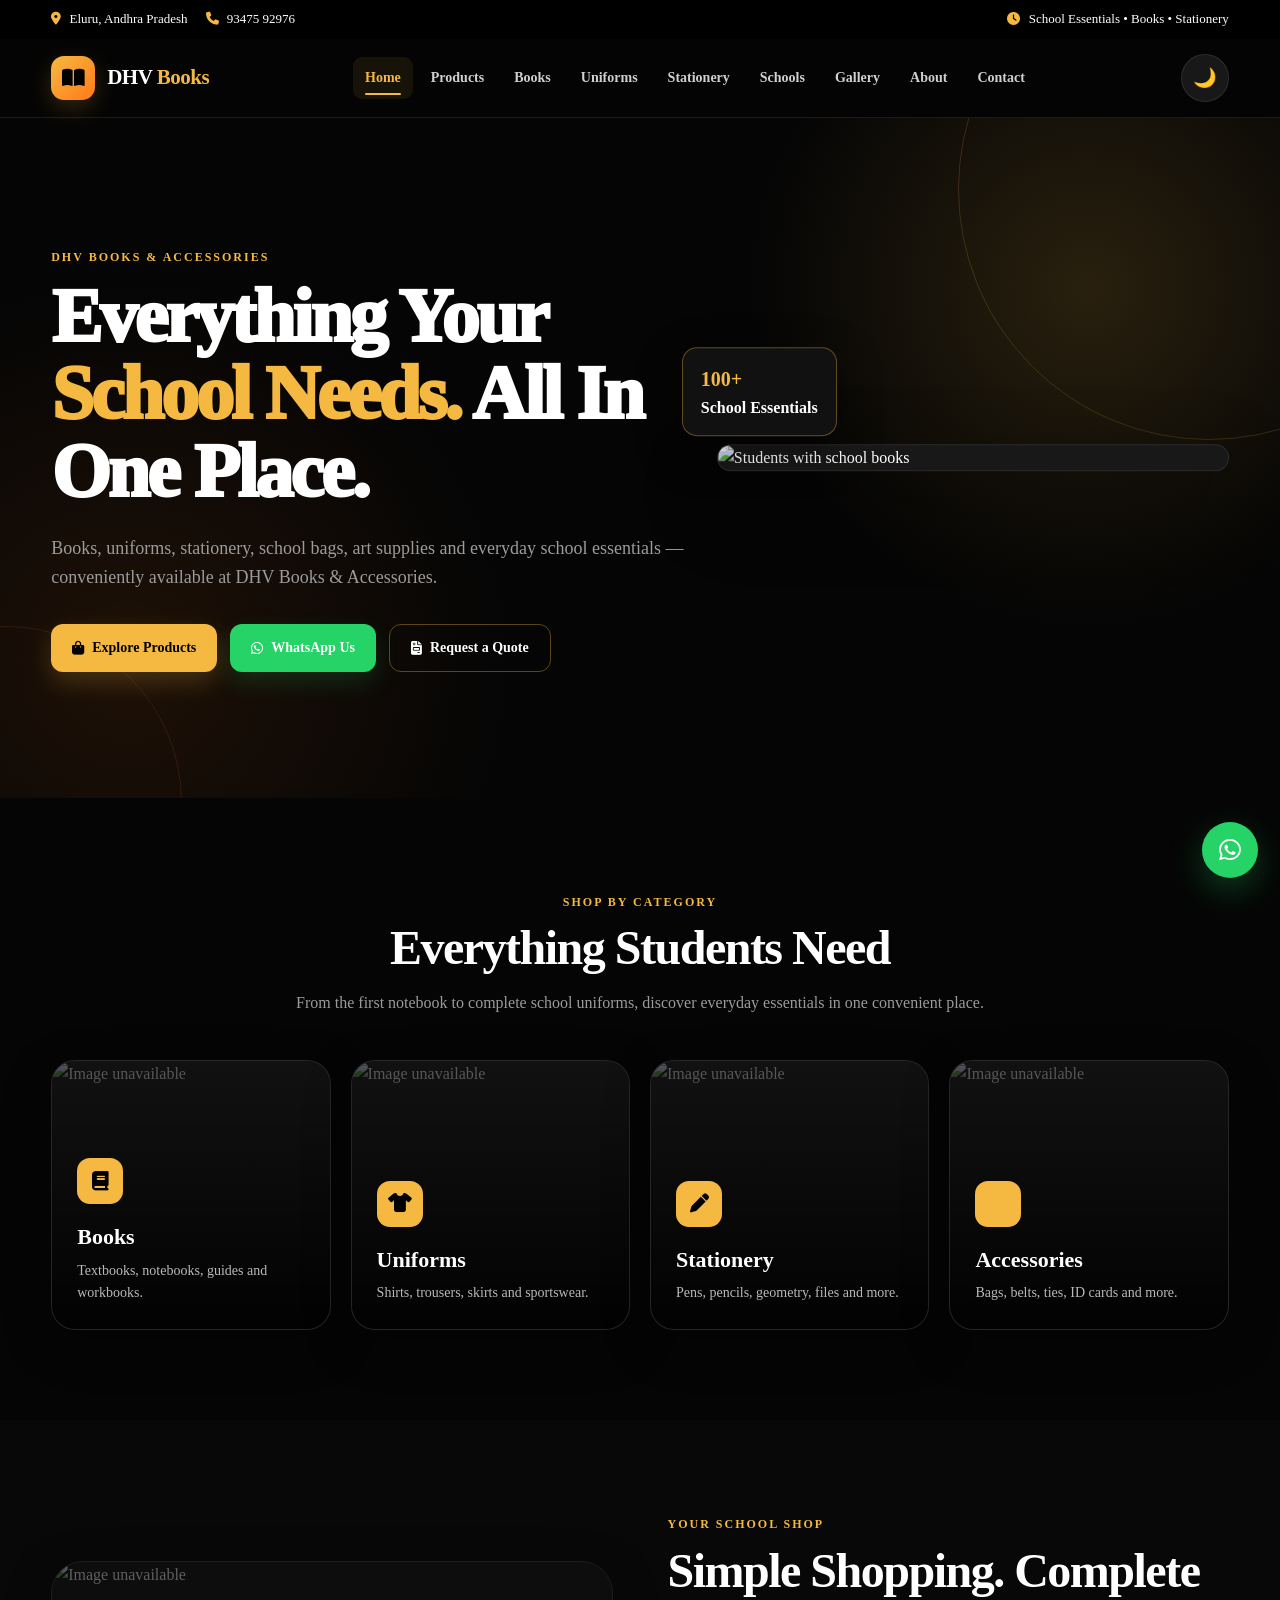
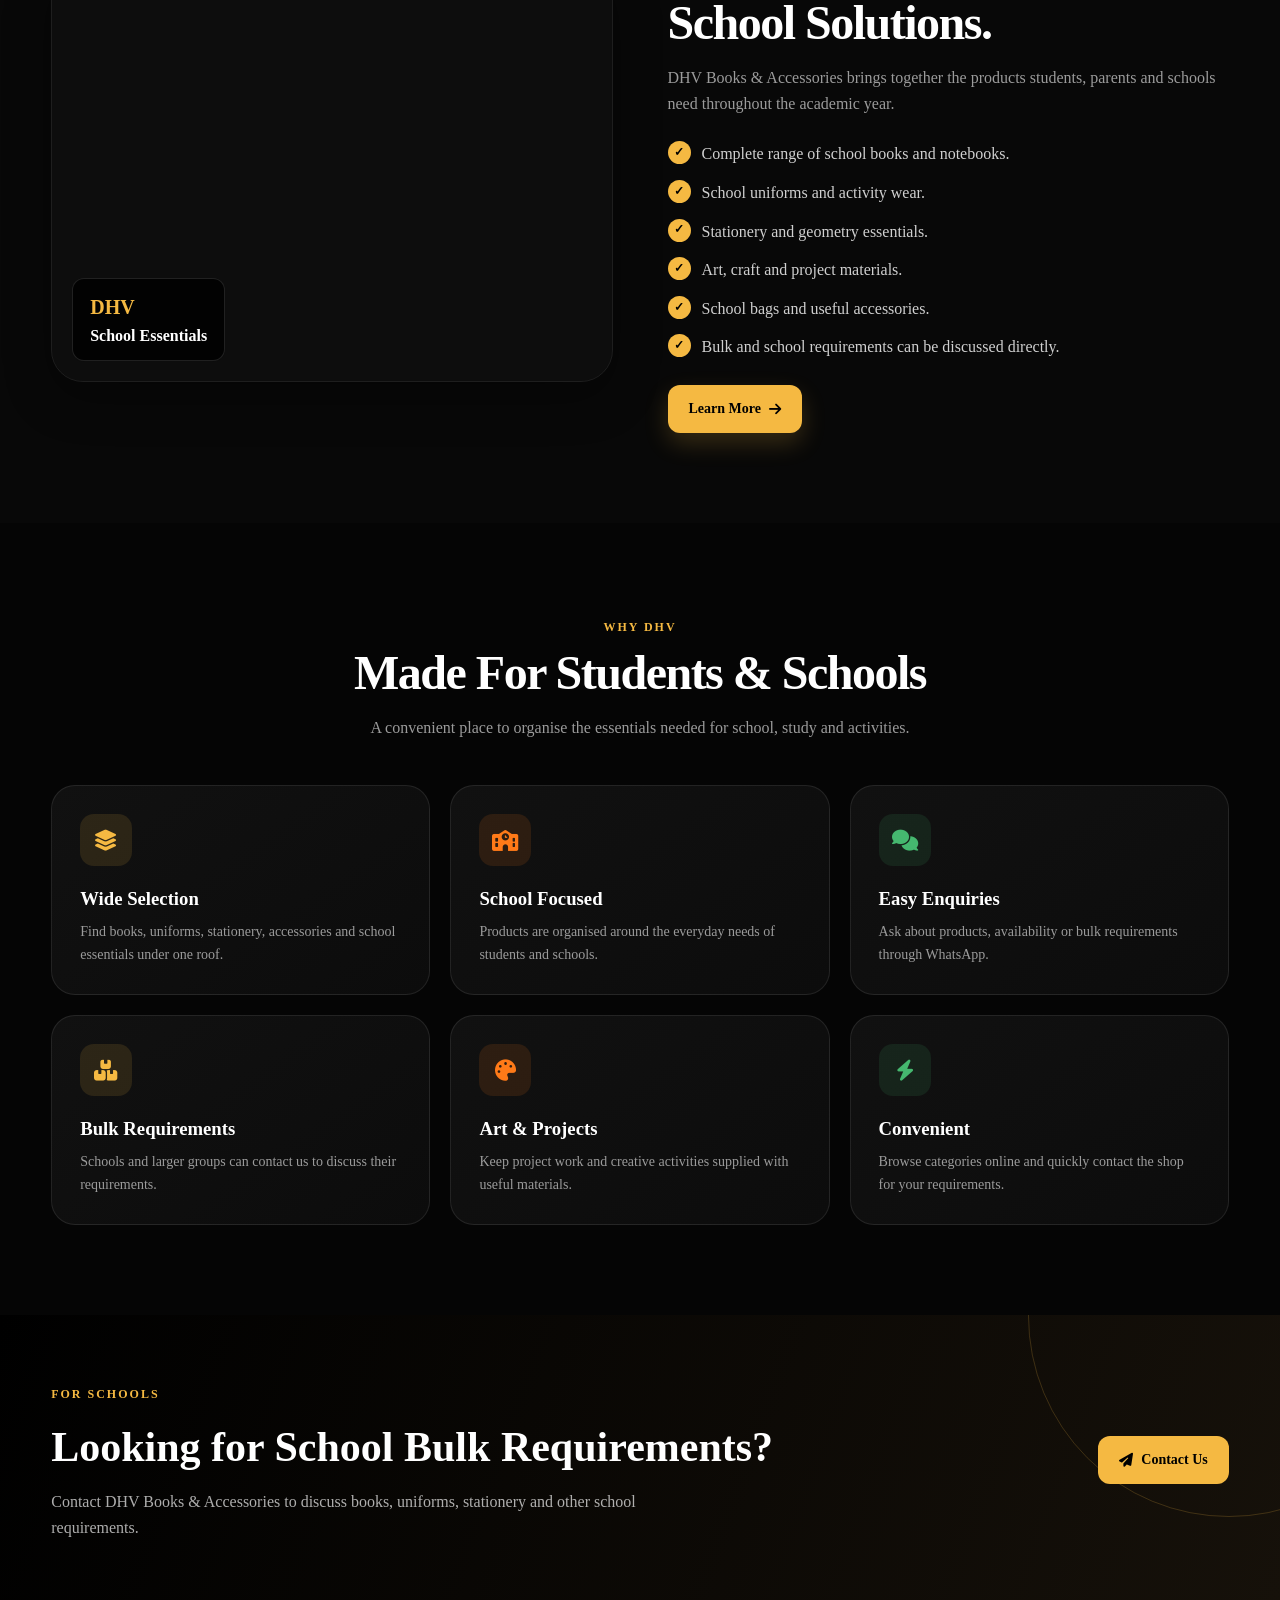
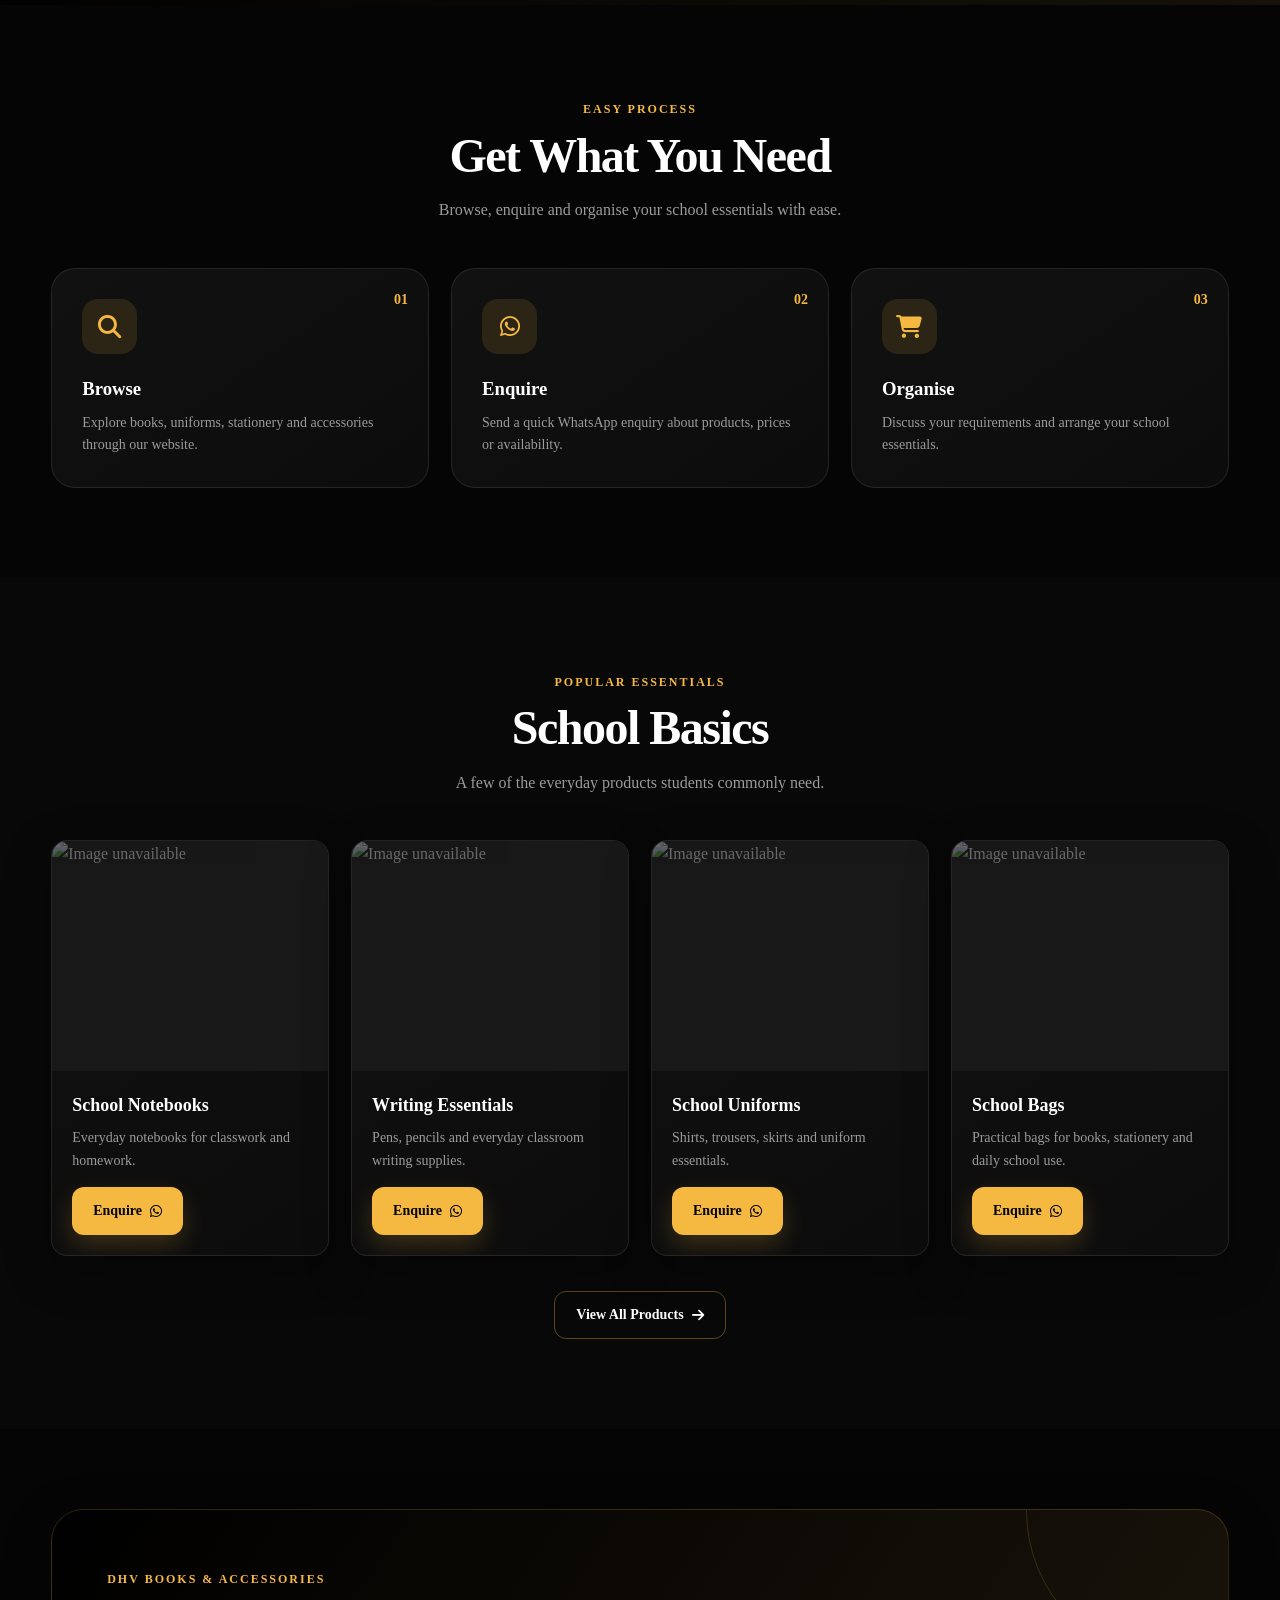
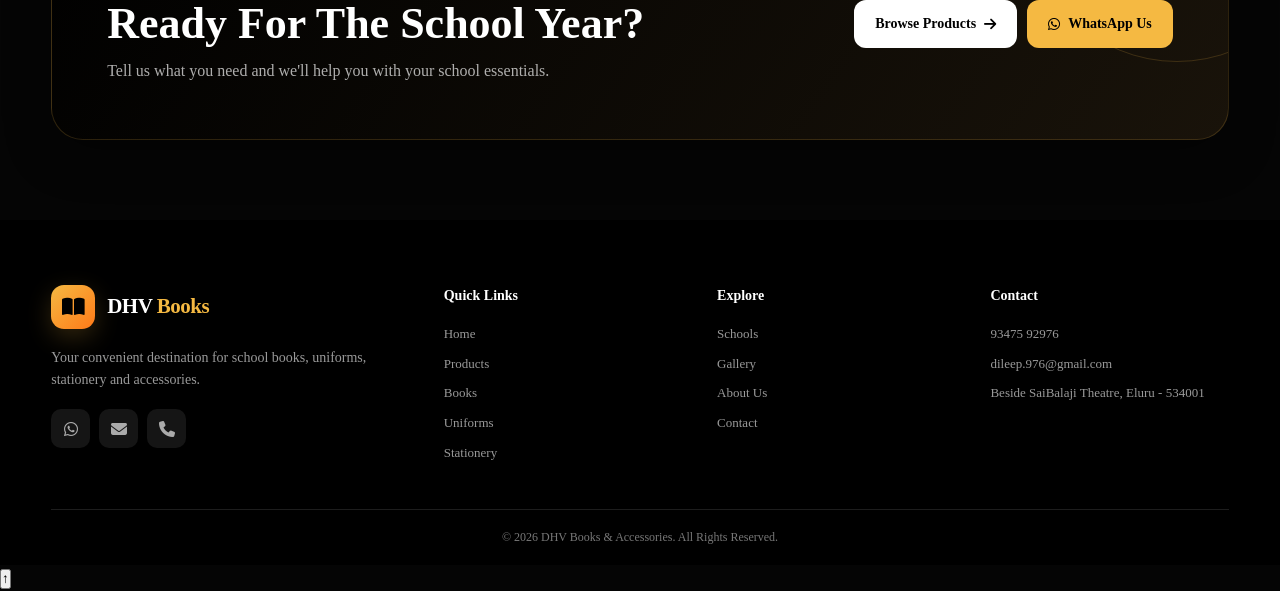
==== commit 85e4c71c: "Update index.html" ====
--- a/index.html
+++ b/index.html
@@ -3,7 +3,7 @@
   <head>
     <link rel="stylesheet" href="styles.css" />
 
-    <script src="js/script.js"></script>
+    <script src="script.js"></script>
     
     <meta charset="UTF-8" />
 
